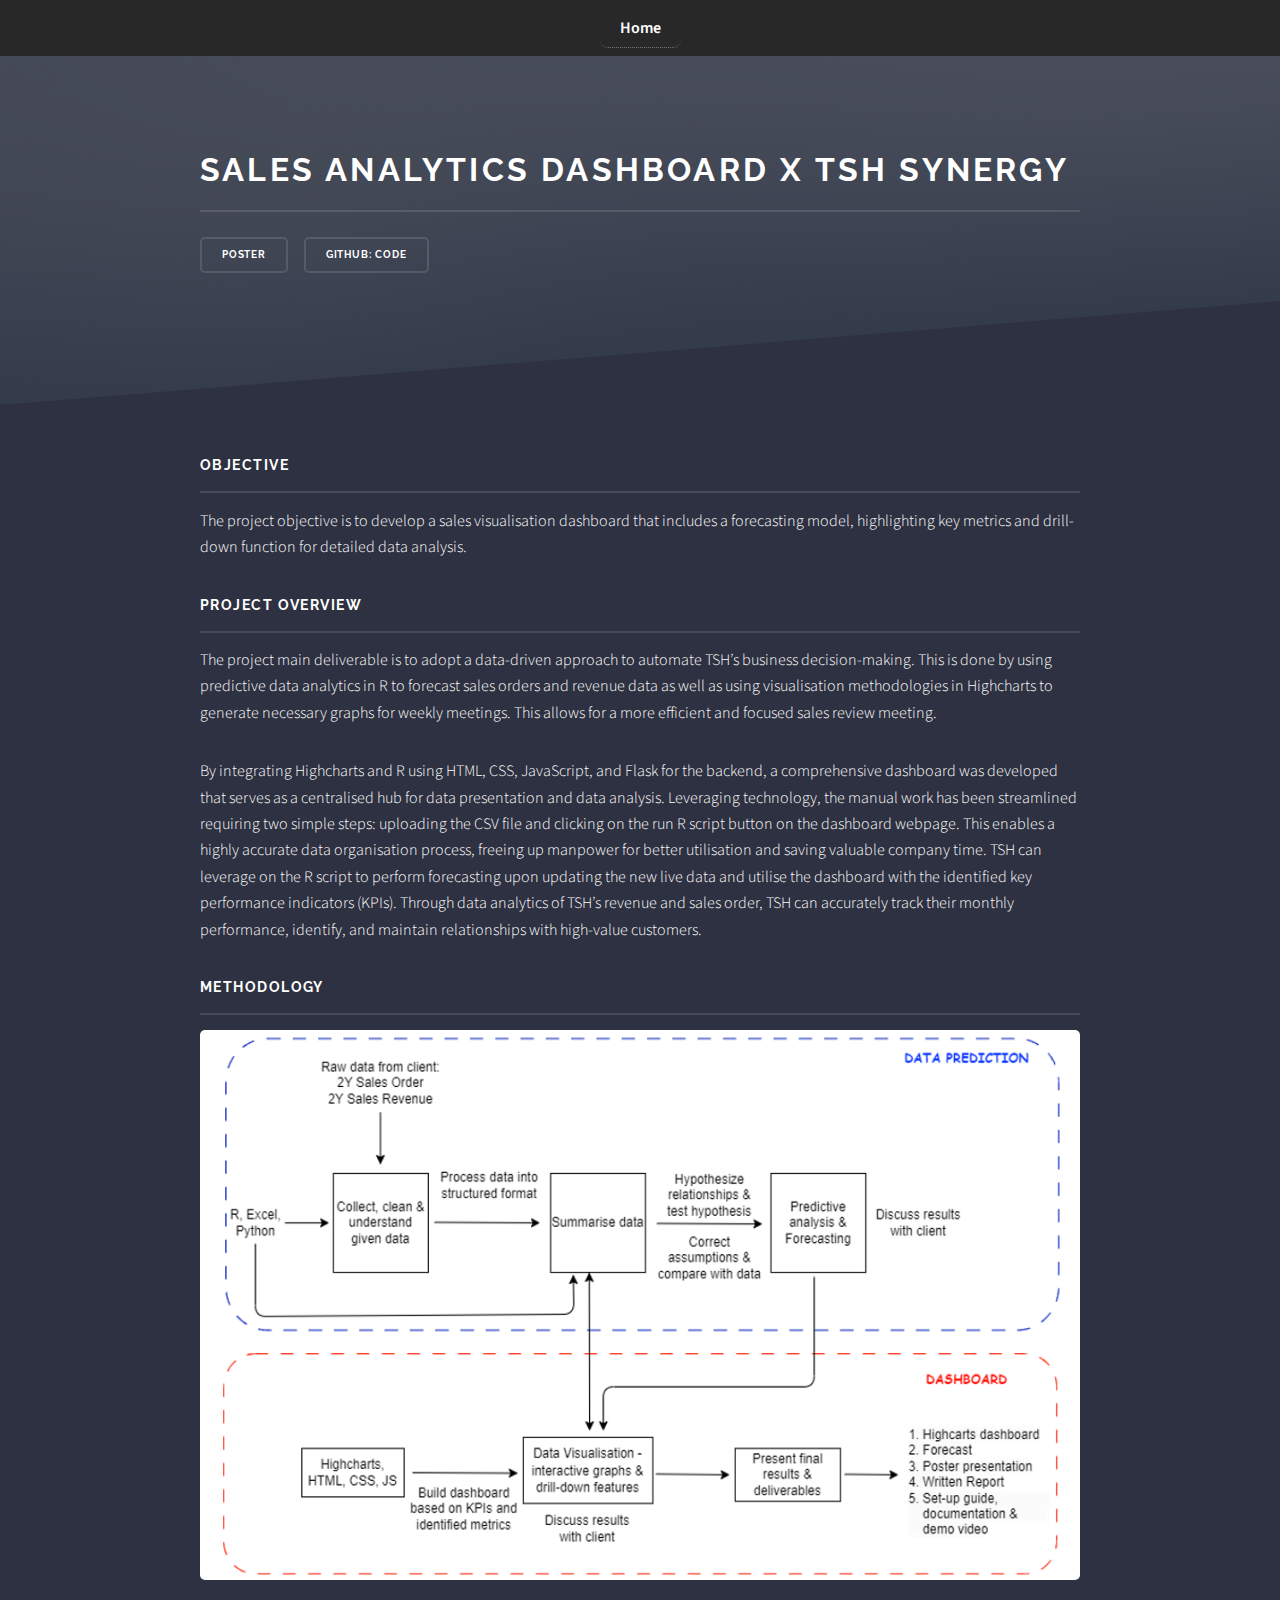
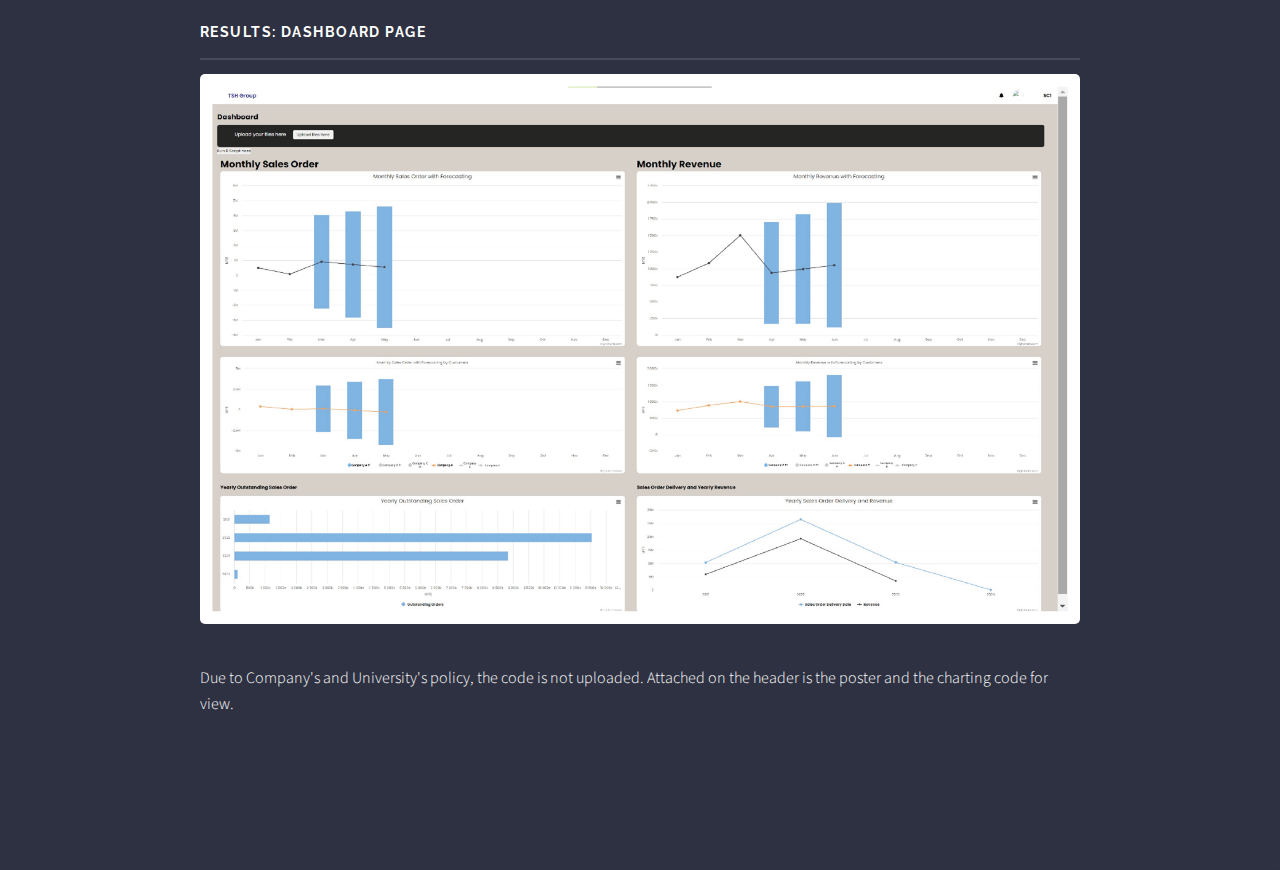
==== project(1).html @ 97805865 "commit" ====
<!DOCTYPE HTML>

<html>
	<head>
		<title>Projects - Fannisa Fahmi's Web-Portofolio</title>
		<meta charset="utf-8" />
		<meta name="viewport" content="width=device-width, initial-scale=1, user-scalable=no" />
		<link rel="stylesheet" href="assets/css/main.css" />
		<noscript><link rel="stylesheet" href="assets/css/noscript.css" /></noscript>
	</head>
	<body class="is-preload">

		<!-- Page Wrapper -->
			<div id="page-wrapper">

				<!-- Nav Home -->
						<nav id="nav">
							<ul class="container">
								<li><a href="index.html">Home</a></li>
							</ul>
						</nav>

				<!-- Wrapper -->
					<section id="wrapper">
						<header>
							<div class="inner">
								<h2>Sales Analytics Dashboard x TSH Synergy</h2>
								<ul class="actions">
									<!-- <li><a href="#" class="button small">Report</a></li> -->
									<li><a href="images/poster_01.pdf" class="button small">Poster</a></li>
									<li><a href="https://github.com/ffannisa/Sales-Dashboard-DBA-Project" class="button small">Github: Code</a></li>
								</ul>
							</div>
						</header>

						<!-- Content -->
							<div class="wrapper">
								<div class="inner">

									<section>
										<h3 class="major">Objective</h3>
										<p>The project objective is to develop a sales visualisation dashboard that includes a forecasting model, highlighting key metrics and drill-down function for detailed data analysis. </p>
										<p></p>
										<h3 class="major">Project Overview</h3>
										<p>The project main deliverable is to adopt a data-driven approach to automate TSH’s business decision-making. This is done by using predictive data analytics in R to forecast sales orders and revenue data as well as using visualisation methodologies in Highcharts to generate necessary graphs for weekly meetings. This allows for a more efficient and focused sales review meeting. 
											</p>
											<p>By integrating Highcharts and R using HTML, CSS, JavaScript, and Flask for the backend, a comprehensive dashboard was developed that serves as a centralised hub for data presentation and data analysis. Leveraging technology, the manual work has been streamlined requiring two simple steps: uploading the CSV file and clicking on the run R script button on the dashboard webpage. This enables a highly accurate data organisation process, freeing up manpower for better utilisation and saving valuable company time. TSH can leverage on the R script to perform forecasting upon updating the new live data and utilise the dashboard with the identified key performance indicators (KPIs). Through data analytics of TSH’s revenue and sales order, TSH can accurately track their monthly performance, identify, and maintain relationships with high-value customers.
											</p>
											<p></p>

										<h3 class="major">Methodology</h3>
										<a href="#" class="image"><img src="images/method_01.png" width="880" height="550" alt="" /></a>
										<p></p>
										<p></p>
										<h3 class="major">Results: Dashboard Page</h3>
										<a href="#" class="image"><img src="images/overview_01.png" width="880" height="550" alt="" /></a>
										<p></p>
										<p></p>
										<p>Due to Company's and University's policy, the code is not uploaded. Attached on the header is the poster and the charting code for view.</p>

									</section>
								</div>
							</div>
					</section>
			</div>

		<!-- Scripts -->
			<script src="assets/js/jquery.min.js"></script>
			<script src="assets/js/jquery.scrollex.min.js"></script>
			<script src="assets/js/browser.min.js"></script>
			<script src="assets/js/breakpoints.min.js"></script>
			<script src="assets/js/util.js"></script>
			<script src="assets/js/main.js"></script>

	</body>
</html>
---- assets/css/main.css ----
@import url(fontawesome-all.min.css);
@import url("https://fonts.googleapis.com/css?family=Raleway:200,700|Source+Sans+Pro:300,600,300italic,600italic");


html, body, div, span, applet, object,
iframe, h1, h2, h3, h4, h5, h6, p, blockquote,
pre, a, abbr, acronym, address, big, cite,
code, del, dfn, em, img, ins, kbd, q, s, samp,
small, strike, strong, sub, sup, tt, var, b,
u, i, center, dl, dt, dd, ol, ul, li, fieldset,
form, label, legend, table, caption, tbody,
tfoot, thead, tr, th, td, article, aside,
canvas, details, embed, figure, figcaption,
footer, header, hgroup, menu, nav, output, ruby,
section, summary, time, mark, audio, video {
	margin: 0;
	padding: 0;
	border: 0;
	font-size: 100%;
	font: inherit;
	vertical-align: baseline;}

article, aside, details, figcaption, figure,
footer, header, hgroup, menu, nav, section {
	display: block;}

body {
	line-height: 1;
}

ol, ul {
	list-style: none;
}

blockquote, q {
	quotes: none;
}

	blockquote:before, blockquote:after, q:before, q:after {
		content: '';
		content: none;
	}

table {
	border-collapse: collapse;
	border-spacing: 0;
}

body {
	-webkit-text-size-adjust: none;
}

mark {
	background-color: transparent;
	color: inherit;
}

input::-moz-focus-inner {
	border: 0;
	padding: 0;
}

input, select, textarea {
	-moz-appearance: none;
	-webkit-appearance: none;
	-ms-appearance: none;
	appearance: none;
}

/* Basic */

	@-ms-viewport {
		width: device-width;
	}

	body {
		-ms-overflow-style: scrollbar;
	}

	@media screen and (max-width: 480px) {

		html, body {
			min-width: 320px;
		}

	}

	html {
		box-sizing: border-box;
	}

	*, *:before, *:after {
		box-sizing: inherit;
	}

	body {
		background-color: #2e3141;
		background-image: linear-gradient(to top, rgba(46, 49, 65, 0.8), rgba(46, 49, 65, 0.8)), url("../../images/bg.jpg");
		background-size: auto,
 cover;
		background-attachment: fixed,
 fixed;
		background-position: center,
 center;
	}

		body.is-preload *, body.is-preload *:before, body.is-preload *:after {
			-moz-animation: none !important;
			-webkit-animation: none !important;
			-ms-animation: none !important;
			animation: none !important;
			-moz-transition: none !important;
			-webkit-transition: none !important;
			-ms-transition: none !important;
			transition: none !important;
		}

/* Type */

	body, input, select, textarea {
		color: #ffffff;
		font-family: "Source Sans Pro", Helvetica, sans-serif;
		font-size: 16.5pt;
		font-weight: 300;
		line-height: 1.65;
	}

		@media screen and (max-width: 1680px) {

			body, input, select, textarea {
				font-size: 13pt;
			}

		}

		@media screen and (max-width: 1280px) {

			body, input, select, textarea {
				font-size: 12pt;
			}

		}

		@media screen and (max-width: 980px) {

			body, input, select, textarea {
				font-size: 12pt;
			}

		}

		@media screen and (max-width: 736px) {

			body, input, select, textarea {
				font-size: 12pt;
			}

		}

		@media screen and (max-width: 480px) {

			body, input, select, textarea {
				font-size: 12pt;
			}

		}

	a {
		-moz-transition: color 0.2s ease-in-out, border-bottom-color 0.2s ease-in-out;
		-webkit-transition: color 0.2s ease-in-out, border-bottom-color 0.2s ease-in-out;
		-ms-transition: color 0.2s ease-in-out, border-bottom-color 0.2s ease-in-out;
		transition: color 0.2s ease-in-out, border-bottom-color 0.2s ease-in-out;
		border-bottom: dotted 1px rgba(255, 255, 255, 0.35);
		color: #ffffff;
		text-decoration: none;
	}

		a:hover {
			border-bottom-color: transparent;
			color: #ffffff !important;
		}

		a.special:not(.button) {
			text-decoration: none;
			border-bottom: 0;
			display: block;
			font-family: Raleway, Helvetica, sans-serif;
			font-size: 0.8em;
			font-weight: 700;
			letter-spacing: 0.1em;
			margin: 0 0 2em 0;
			text-transform: uppercase;
		}

			a.special:not(.button):before {
				-moz-osx-font-smoothing: grayscale;
				-webkit-font-smoothing: antialiased;
				display: inline-block;
				font-style: normal;
				font-variant: normal;
				text-rendering: auto;
				line-height: 1;
				text-transform: none !important;
				font-family: 'Font Awesome 5 Free';
				font-weight: 900;
			}

			a.special:not(.button):before {
				-moz-transition: background-color 0.2s ease-in-out;
				-webkit-transition: background-color 0.2s ease-in-out;
				-ms-transition: background-color 0.2s ease-in-out;
				transition: background-color 0.2s ease-in-out;
				border-radius: 100%;
				border: solid 2px rgba(255, 255, 255, 0.125);
				content: '\f105';
				display: inline-block;
				font-size: 1.25em;
				height: 2em;
				line-height: 1.75em;
				margin-right: 0.85em;
				text-align: center;
				text-indent: 0.15em;
				vertical-align: middle;
				width: 2em;
			}

			a.special:not(.button):hover:before {
				background-color: rgba(255, 255, 255, 0.025);
			}

			a.special:not(.button):active:before {
				background-color: rgba(255, 255, 255, 0.075);
			}

	strong, b {
		color: #ffffff;
		font-weight: 600;
	}

	em, i {
		font-style: italic;
	}

	p {
		margin: 0 0 2em 0;
	}

	h1, h2, h3, h4, h5, h6 {
		color: #ffffff;
		font-family: Raleway, Helvetica, sans-serif;
		font-weight: 700;
		letter-spacing: 0.1em;
		margin: 0 0 1em 0;
		text-transform: uppercase;
	}

		h1 a, h2 a, h3 a, h4 a, h5 a, h6 a {
			color: inherit;
			text-decoration: none;
			border-bottom: 0;
		}

		h1 span, h2 span, h3 span, h4 span, h5 span, h6 span {
			font-weight: 200;
		}

		h1.major, h2.major, h3.major, h4.major, h5.major, h6.major {
			padding-bottom: 1em;
			border-bottom: solid 2px rgba(255, 255, 255, 0.125);
		}

	h2 {
		font-size: 1.2em;
	}

	h3 {
		font-size: 0.9em;
	}

	h4 {
		font-size: 0.7em;
	}

	h5 {
		font-size: 0.7em;
	}

	h6 {
		font-size: 0.7em;
	}

	@media screen and (max-width: 736px) {

		h2 {
			font-size: 1em;
		}

		h3 {
			font-size: 0.8em;
		}

	}

	sub {
		font-size: 0.8em;
		position: relative;
		top: 0.5em;
	}

	sup {
		font-size: 0.8em;
		position: relative;
		top: -0.5em;
	}

	blockquote {
		border-left: solid 4px rgba(255, 255, 255, 0.125);
		font-style: italic;
		margin: 0 0 2em 0;
		padding: 0.5em 0 0.5em 2em;
	}

	code {
		background: rgba(255, 255, 255, 0.025);
		border-radius: 5px;
		border: solid 2px rgba(255, 255, 255, 0.125);
		font-family: "Courier New", monospace;
		font-size: 0.9em;
		margin: 0 0.25em;
		padding: 0.25em 0.65em;
	}

	pre {
		-webkit-overflow-scrolling: touch;
		font-family: "Courier New", monospace;
		font-size: 0.9em;
		margin: 0 0 2em 0;
	}

		pre code {
			display: block;
			line-height: 1.75em;
			padding: 1em 1.5em;
			overflow-x: auto;
		}

	hr {
		border: 0;
		border-bottom: solid 2px rgba(255, 255, 255, 0.125);
		margin: 2.5em 0;
	}

		hr.major {
			margin: 4em 0;
		}

	.align-left {
		text-align: left;
	}

	.align-center {
		text-align: center;
	}

	.align-right {
		text-align: right;
	}

/* Row */

	.row {
		display: flex;
		flex-wrap: wrap;
		box-sizing: border-box;
		align-items: stretch;
	}

		.row > * {
			box-sizing: border-box;
		}

		.row.gtr-uniform > * > :last-child {
			margin-bottom: 0;
		}

		.row.aln-left {
			justify-content: flex-start;
		}

		.row.aln-center {
			justify-content: center;
		}

		.row.aln-right {
			justify-content: flex-end;
		}

		.row.aln-top {
			align-items: flex-start;
		}

		.row.aln-middle {
			align-items: center;
		}

		.row.aln-bottom {
			align-items: flex-end;
		}

		.row > .imp {
			order: -1;
		}

		.row > .col-1 {
			width: 8.33333%;
		}

		.row > .off-1 {
			margin-left: 8.33333%;
		}

		.row > .col-2 {
			width: 16.66667%;
		}

		.row > .off-2 {
			margin-left: 16.66667%;
		}

		.row > .col-3 {
			width: 25%;
		}

		.row > .off-3 {
			margin-left: 25%;
		}

		.row > .col-4 {
			width: 33.33333%;
		}

		.row > .off-4 {
			margin-left: 33.33333%;
		}

		.row > .col-5 {
			width: 41.66667%;
		}

		.row > .off-5 {
			margin-left: 41.66667%;
		}

		.row > .col-6 {
			width: 50%;
		}

		.row > .off-6 {
			margin-left: 50%;
		}

		.row > .col-7 {
			width: 58.33333%;
		}

		.row > .off-7 {
			margin-left: 58.33333%;
		}

		.row > .col-8 {
			width: 66.66667%;
		}

		.row > .off-8 {
			margin-left: 66.66667%;
		}

		.row > .col-9 {
			width: 75%;
		}

		.row > .off-9 {
			margin-left: 75%;
		}

		.row > .col-10 {
			width: 83.33333%;
		}

		.row > .off-10 {
			margin-left: 83.33333%;
		}

		.row > .col-11 {
			width: 91.66667%;
		}

		.row > .off-11 {
			margin-left: 91.66667%;
		}

		.row > .col-12 {
			width: 100%;
		}

		.row > .off-12 {
			margin-left: 100%;
		}

		.row.gtr-0 {
			margin-top: 0;
			margin-left: 0em;
		}

			.row.gtr-0 > * {
				padding: 0 0 0 0em;
			}

			.row.gtr-0.gtr-uniform {
				margin-top: 0em;
			}

				.row.gtr-0.gtr-uniform > * {
					padding-top: 0em;
				}

		.row.gtr-25 {
			margin-top: 0;
			margin-left: -0.4375em;
		}

			.row.gtr-25 > * {
				padding: 0 0 0 0.4375em;
			}

			.row.gtr-25.gtr-uniform {
				margin-top: -0.4375em;
			}

				.row.gtr-25.gtr-uniform > * {
					padding-top: 0.4375em;
				}

		.row.gtr-50 {
			margin-top: 0;
			margin-left: -0.875em;
		}

			.row.gtr-50 > * {
				padding: 0 0 0 0.875em;
			}

			.row.gtr-50.gtr-uniform {
				margin-top: -0.875em;
			}

				.row.gtr-50.gtr-uniform > * {
					padding-top: 0.875em;
				}

		.row {
			margin-top: 0;
			margin-left: -1.75em;
		}

			.row > * {
				padding: 0 0 0 1.75em;
			}

			.row.gtr-uniform {
				margin-top: -1.75em;
			}

				.row.gtr-uniform > * {
					padding-top: 1.75em;
				}

		.row.gtr-150 {
			margin-top: 0;
			margin-left: -2.625em;
		}

			.row.gtr-150 > * {
				padding: 0 0 0 2.625em;
			}

			.row.gtr-150.gtr-uniform {
				margin-top: -2.625em;
			}

				.row.gtr-150.gtr-uniform > * {
					padding-top: 2.625em;
				}

		.row.gtr-200 {
			margin-top: 0;
			margin-left: -3.5em;
		}

			.row.gtr-200 > * {
				padding: 0 0 0 3.5em;
			}

			.row.gtr-200.gtr-uniform {
				margin-top: -3.5em;
			}

				.row.gtr-200.gtr-uniform > * {
					padding-top: 3.5em;
				}

		@media screen and (max-width: 1680px) {

			.row {
				display: flex;
				flex-wrap: wrap;
				box-sizing: border-box;
				align-items: stretch;
			}

				.row > * {
					box-sizing: border-box;
				}

				.row.gtr-uniform > * > :last-child {
					margin-bottom: 0;
				}

				.row.aln-left {
					justify-content: flex-start;
				}

				.row.aln-center {
					justify-content: center;
				}

				.row.aln-right {
					justify-content: flex-end;
				}

				.row.aln-top {
					align-items: flex-start;
				}

				.row.aln-middle {
					align-items: center;
				}

				.row.aln-bottom {
					align-items: flex-end;
				}

				.row > .imp-xlarge {
					order: -1;
				}

				.row > .col-1-xlarge {
					width: 8.33333%;
				}

				.row > .off-1-xlarge {
					margin-left: 8.33333%;
				}

				.row > .col-2-xlarge {
					width: 16.66667%;
				}

				.row > .off-2-xlarge {
					margin-left: 16.66667%;
				}

				.row > .col-3-xlarge {
					width: 25%;
				}

				.row > .off-3-xlarge {
					margin-left: 25%;
				}

				.row > .col-4-xlarge {
					width: 33.33333%;
				}

				.row > .off-4-xlarge {
					margin-left: 33.33333%;
				}

				.row > .col-5-xlarge {
					width: 41.66667%;
				}

				.row > .off-5-xlarge {
					margin-left: 41.66667%;
				}

				.row > .col-6-xlarge {
					width: 50%;
				}

				.row > .off-6-xlarge {
					margin-left: 50%;
				}

				.row > .col-7-xlarge {
					width: 58.33333%;
				}

				.row > .off-7-xlarge {
					margin-left: 58.33333%;
				}

				.row > .col-8-xlarge {
					width: 66.66667%;
				}

				.row > .off-8-xlarge {
					margin-left: 66.66667%;
				}

				.row > .col-9-xlarge {
					width: 75%;
				}

				.row > .off-9-xlarge {
					margin-left: 75%;
				}

				.row > .col-10-xlarge {
					width: 83.33333%;
				}

				.row > .off-10-xlarge {
					margin-left: 83.33333%;
				}

				.row > .col-11-xlarge {
					width: 91.66667%;
				}

				.row > .off-11-xlarge {
					margin-left: 91.66667%;
				}

				.row > .col-12-xlarge {
					width: 100%;
				}

				.row > .off-12-xlarge {
					margin-left: 100%;
				}

				.row.gtr-0 {
					margin-top: 0;
					margin-left: 0em;
				}

					.row.gtr-0 > * {
						padding: 0 0 0 0em;
					}

					.row.gtr-0.gtr-uniform {
						margin-top: 0em;
					}

						.row.gtr-0.gtr-uniform > * {
							padding-top: 0em;
						}

				.row.gtr-25 {
					margin-top: 0;
					margin-left: -0.4375em;
				}

					.row.gtr-25 > * {
						padding: 0 0 0 0.4375em;
					}

					.row.gtr-25.gtr-uniform {
						margin-top: -0.4375em;
					}

						.row.gtr-25.gtr-uniform > * {
							padding-top: 0.4375em;
						}

				.row.gtr-50 {
					margin-top: 0;
					margin-left: -0.875em;
				}

					.row.gtr-50 > * {
						padding: 0 0 0 0.875em;
					}

					.row.gtr-50.gtr-uniform {
						margin-top: -0.875em;
					}

						.row.gtr-50.gtr-uniform > * {
							padding-top: 0.875em;
						}

				.row {
					margin-top: 0;
					margin-left: -1.75em;
				}

					.row > * {
						padding: 0 0 0 1.75em;
					}

					.row.gtr-uniform {
						margin-top: -1.75em;
					}

						.row.gtr-uniform > * {
							padding-top: 1.75em;
						}

				.row.gtr-150 {
					margin-top: 0;
					margin-left: -2.625em;
				}

					.row.gtr-150 > * {
						padding: 0 0 0 2.625em;
					}

					.row.gtr-150.gtr-uniform {
						margin-top: -2.625em;
					}

						.row.gtr-150.gtr-uniform > * {
							padding-top: 2.625em;
						}

				.row.gtr-200 {
					margin-top: 0;
					margin-left: -3.5em;
				}

					.row.gtr-200 > * {
						padding: 0 0 0 3.5em;
					}

					.row.gtr-200.gtr-uniform {
						margin-top: -3.5em;
					}

						.row.gtr-200.gtr-uniform > * {
							padding-top: 3.5em;
						}

		}

		@media screen and (max-width: 1280px) {

			.row {
				display: flex;
				flex-wrap: wrap;
				box-sizing: border-box;
				align-items: stretch;
			}

				.row > * {
					box-sizing: border-box;
				}

				.row.gtr-uniform > * > :last-child {
					margin-bottom: 0;
				}

				.row.aln-left {
					justify-content: flex-start;
				}

				.row.aln-center {
					justify-content: center;
				}

				.row.aln-right {
					justify-content: flex-end;
				}

				.row.aln-top {
					align-items: flex-start;
				}

				.row.aln-middle {
					align-items: center;
				}

				.row.aln-bottom {
					align-items: flex-end;
				}

				.row > .imp-large {
					order: -1;
				}

				.row > .col-1-large {
					width: 8.33333%;
				}

				.row > .off-1-large {
					margin-left: 8.33333%;
				}

				.row > .col-2-large {
					width: 16.66667%;
				}

				.row > .off-2-large {
					margin-left: 16.66667%;
				}

				.row > .col-3-large {
					width: 25%;
				}

				.row > .off-3-large {
					margin-left: 25%;
				}

				.row > .col-4-large {
					width: 33.33333%;
				}

				.row > .off-4-large {
					margin-left: 33.33333%;
				}

				.row > .col-5-large {
					width: 41.66667%;
				}

				.row > .off-5-large {
					margin-left: 41.66667%;
				}

				.row > .col-6-large {
					width: 50%;
				}

				.row > .off-6-large {
					margin-left: 50%;
				}

				.row > .col-7-large {
					width: 58.33333%;
				}

				.row > .off-7-large {
					margin-left: 58.33333%;
				}

				.row > .col-8-large {
					width: 66.66667%;
				}

				.row > .off-8-large {
					margin-left: 66.66667%;
				}

				.row > .col-9-large {
					width: 75%;
				}

				.row > .off-9-large {
					margin-left: 75%;
				}

				.row > .col-10-large {
					width: 83.33333%;
				}

				.row > .off-10-large {
					margin-left: 83.33333%;
				}

				.row > .col-11-large {
					width: 91.66667%;
				}

				.row > .off-11-large {
					margin-left: 91.66667%;
				}

				.row > .col-12-large {
					width: 100%;
				}

				.row > .off-12-large {
					margin-left: 100%;
				}

				.row.gtr-0 {
					margin-top: 0;
					margin-left: 0em;
				}

					.row.gtr-0 > * {
						padding: 0 0 0 0em;
					}

					.row.gtr-0.gtr-uniform {
						margin-top: 0em;
					}

						.row.gtr-0.gtr-uniform > * {
							padding-top: 0em;
						}

				.row.gtr-25 {
					margin-top: 0;
					margin-left: -0.4375em;
				}

					.row.gtr-25 > * {
						padding: 0 0 0 0.4375em;
					}

					.row.gtr-25.gtr-uniform {
						margin-top: -0.4375em;
					}

						.row.gtr-25.gtr-uniform > * {
							padding-top: 0.4375em;
						}

				.row.gtr-50 {
					margin-top: 0;
					margin-left: -0.875em;
				}

					.row.gtr-50 > * {
						padding: 0 0 0 0.875em;
					}

					.row.gtr-50.gtr-uniform {
						margin-top: -0.875em;
					}

						.row.gtr-50.gtr-uniform > * {
							padding-top: 0.875em;
						}

				.row {
					margin-top: 0;
					margin-left: -1.75em;
				}

					.row > * {
						padding: 0 0 0 1.75em;
					}

					.row.gtr-uniform {
						margin-top: -1.75em;
					}

						.row.gtr-uniform > * {
							padding-top: 1.75em;
						}

				.row.gtr-150 {
					margin-top: 0;
					margin-left: -2.625em;
				}

					.row.gtr-150 > * {
						padding: 0 0 0 2.625em;
					}

					.row.gtr-150.gtr-uniform {
						margin-top: -2.625em;
					}

						.row.gtr-150.gtr-uniform > * {
							padding-top: 2.625em;
						}

				.row.gtr-200 {
					margin-top: 0;
					margin-left: -3.5em;
				}

					.row.gtr-200 > * {
						padding: 0 0 0 3.5em;
					}

					.row.gtr-200.gtr-uniform {
						margin-top: -3.5em;
					}

						.row.gtr-200.gtr-uniform > * {
							padding-top: 3.5em;
						}

		}

		@media screen and (max-width: 980px) {

			.row {
				display: flex;
				flex-wrap: wrap;
				box-sizing: border-box;
				align-items: stretch;
			}

				.row > * {
					box-sizing: border-box;
				}

				.row.gtr-uniform > * > :last-child {
					margin-bottom: 0;
				}

				.row.aln-left {
					justify-content: flex-start;
				}

				.row.aln-center {
					justify-content: center;
				}

				.row.aln-right {
					justify-content: flex-end;
				}

				.row.aln-top {
					align-items: flex-start;
				}

				.row.aln-middle {
					align-items: center;
				}

				.row.aln-bottom {
					align-items: flex-end;
				}

				.row > .imp-medium {
					order: -1;
				}

				.row > .col-1-medium {
					width: 8.33333%;
				}

				.row > .off-1-medium {
					margin-left: 8.33333%;
				}

				.row > .col-2-medium {
					width: 16.66667%;
				}

				.row > .off-2-medium {
					margin-left: 16.66667%;
				}

				.row > .col-3-medium {
					width: 25%;
				}

				.row > .off-3-medium {
					margin-left: 25%;
				}

				.row > .col-4-medium {
					width: 33.33333%;
				}

				.row > .off-4-medium {
					margin-left: 33.33333%;
				}

				.row > .col-5-medium {
					width: 41.66667%;
				}

				.row > .off-5-medium {
					margin-left: 41.66667%;
				}

				.row > .col-6-medium {
					width: 50%;
				}

				.row > .off-6-medium {
					margin-left: 50%;
				}

				.row > .col-7-medium {
					width: 58.33333%;
				}

				.row > .off-7-medium {
					margin-left: 58.33333%;
				}

				.row > .col-8-medium {
					width: 66.66667%;
				}

				.row > .off-8-medium {
					margin-left: 66.66667%;
				}

				.row > .col-9-medium {
					width: 75%;
				}

				.row > .off-9-medium {
					margin-left: 75%;
				}

				.row > .col-10-medium {
					width: 83.33333%;
				}

				.row > .off-10-medium {
					margin-left: 83.33333%;
				}

				.row > .col-11-medium {
					width: 91.66667%;
				}

				.row > .off-11-medium {
					margin-left: 91.66667%;
				}

				.row > .col-12-medium {
					width: 100%;
				}

				.row > .off-12-medium {
					margin-left: 100%;
				}

				.row.gtr-0 {
					margin-top: 0;
					margin-left: 0em;
				}

					.row.gtr-0 > * {
						padding: 0 0 0 0em;
					}

					.row.gtr-0.gtr-uniform {
						margin-top: 0em;
					}

						.row.gtr-0.gtr-uniform > * {
							padding-top: 0em;
						}

				.row.gtr-25 {
					margin-top: 0;
					margin-left: -0.4375em;
				}

					.row.gtr-25 > * {
						padding: 0 0 0 0.4375em;
					}

					.row.gtr-25.gtr-uniform {
						margin-top: -0.4375em;
					}

						.row.gtr-25.gtr-uniform > * {
							padding-top: 0.4375em;
						}

				.row.gtr-50 {
					margin-top: 0;
					margin-left: -0.875em;
				}

					.row.gtr-50 > * {
						padding: 0 0 0 0.875em;
					}

					.row.gtr-50.gtr-uniform {
						margin-top: -0.875em;
					}

						.row.gtr-50.gtr-uniform > * {
							padding-top: 0.875em;
						}

				.row {
					margin-top: 0;
					margin-left: -1.75em;
				}

					.row > * {
						padding: 0 0 0 1.75em;
					}

					.row.gtr-uniform {
						margin-top: -1.75em;
					}

						.row.gtr-uniform > * {
							padding-top: 1.75em;
						}

				.row.gtr-150 {
					margin-top: 0;
					margin-left: -2.625em;
				}

					.row.gtr-150 > * {
						padding: 0 0 0 2.625em;
					}

					.row.gtr-150.gtr-uniform {
						margin-top: -2.625em;
					}

						.row.gtr-150.gtr-uniform > * {
							padding-top: 2.625em;
						}

				.row.gtr-200 {
					margin-top: 0;
					margin-left: -3.5em;
				}

					.row.gtr-200 > * {
						padding: 0 0 0 3.5em;
					}

					.row.gtr-200.gtr-uniform {
						margin-top: -3.5em;
					}

						.row.gtr-200.gtr-uniform > * {
							padding-top: 3.5em;
						}

		}

		@media screen and (max-width: 736px) {

			.row {
				display: flex;
				flex-wrap: wrap;
				box-sizing: border-box;
				align-items: stretch;
			}

				.row > * {
					box-sizing: border-box;
				}

				.row.gtr-uniform > * > :last-child {
					margin-bottom: 0;
				}

				.row.aln-left {
					justify-content: flex-start;
				}

				.row.aln-center {
					justify-content: center;
				}

				.row.aln-right {
					justify-content: flex-end;
				}

				.row.aln-top {
					align-items: flex-start;
				}

				.row.aln-middle {
					align-items: center;
				}

				.row.aln-bottom {
					align-items: flex-end;
				}

				.row > .imp-small {
					order: -1;
				}

				.row > .col-1-small {
					width: 8.33333%;
				}

				.row > .off-1-small {
					margin-left: 8.33333%;
				}

				.row > .col-2-small {
					width: 16.66667%;
				}

				.row > .off-2-small {
					margin-left: 16.66667%;
				}

				.row > .col-3-small {
					width: 25%;
				}

				.row > .off-3-small {
					margin-left: 25%;
				}

				.row > .col-4-small {
					width: 33.33333%;
				}

				.row > .off-4-small {
					margin-left: 33.33333%;
				}

				.row > .col-5-small {
					width: 41.66667%;
				}

				.row > .off-5-small {
					margin-left: 41.66667%;
				}

				.row > .col-6-small {
					width: 50%;
				}

				.row > .off-6-small {
					margin-left: 50%;
				}

				.row > .col-7-small {
					width: 58.33333%;
				}

				.row > .off-7-small {
					margin-left: 58.33333%;
				}

				.row > .col-8-small {
					width: 66.66667%;
				}

				.row > .off-8-small {
					margin-left: 66.66667%;
				}

				.row > .col-9-small {
					width: 75%;
				}

				.row > .off-9-small {
					margin-left: 75%;
				}

				.row > .col-10-small {
					width: 83.33333%;
				}

				.row > .off-10-small {
					margin-left: 83.33333%;
				}

				.row > .col-11-small {
					width: 91.66667%;
				}

				.row > .off-11-small {
					margin-left: 91.66667%;
				}

				.row > .col-12-small {
					width: 100%;
				}

				.row > .off-12-small {
					margin-left: 100%;
				}

				.row.gtr-0 {
					margin-top: 0;
					margin-left: 0em;
				}

					.row.gtr-0 > * {
						padding: 0 0 0 0em;
					}

					.row.gtr-0.gtr-uniform {
						margin-top: 0em;
					}

						.row.gtr-0.gtr-uniform > * {
							padding-top: 0em;
						}

				.row.gtr-25 {
					margin-top: 0;
					margin-left: -0.3125em;
				}

					.row.gtr-25 > * {
						padding: 0 0 0 0.3125em;
					}

					.row.gtr-25.gtr-uniform {
						margin-top: -0.3125em;
					}

						.row.gtr-25.gtr-uniform > * {
							padding-top: 0.3125em;
						}

				.row.gtr-50 {
					margin-top: 0;
					margin-left: -0.625em;
				}

					.row.gtr-50 > * {
						padding: 0 0 0 0.625em;
					}

					.row.gtr-50.gtr-uniform {
						margin-top: -0.625em;
					}

						.row.gtr-50.gtr-uniform > * {
							padding-top: 0.625em;
						}

				.row {
					margin-top: 0;
					margin-left: -1.25em;
				}

					.row > * {
						padding: 0 0 0 1.25em;
					}

					.row.gtr-uniform {
						margin-top: -1.25em;
					}

						.row.gtr-uniform > * {
							padding-top: 1.25em;
						}

				.row.gtr-150 {
					margin-top: 0;
					margin-left: -1.875em;
				}

					.row.gtr-150 > * {
						padding: 0 0 0 1.875em;
					}

					.row.gtr-150.gtr-uniform {
						margin-top: -1.875em;
					}

						.row.gtr-150.gtr-uniform > * {
							padding-top: 1.875em;
						}

				.row.gtr-200 {
					margin-top: 0;
					margin-left: -2.5em;
				}

					.row.gtr-200 > * {
						padding: 0 0 0 2.5em;
					}

					.row.gtr-200.gtr-uniform {
						margin-top: -2.5em;
					}

						.row.gtr-200.gtr-uniform > * {
							padding-top: 2.5em;
						}

		}

		@media screen and (max-width: 480px) {

			.row {
				display: flex;
				flex-wrap: wrap;
				box-sizing: border-box;
				align-items: stretch;
			}

				.row > * {
					box-sizing: border-box;
				}

				.row.gtr-uniform > * > :last-child {
					margin-bottom: 0;
				}

				.row.aln-left {
					justify-content: flex-start;
				}

				.row.aln-center {
					justify-content: center;
				}

				.row.aln-right {
					justify-content: flex-end;
				}

				.row.aln-top {
					align-items: flex-start;
				}

				.row.aln-middle {
					align-items: center;
				}

				.row.aln-bottom {
					align-items: flex-end;
				}

				.row > .imp-xsmall {
					order: -1;
				}

				.row > .col-1-xsmall {
					width: 8.33333%;
				}

				.row > .off-1-xsmall {
					margin-left: 8.33333%;
				}

				.row > .col-2-xsmall {
					width: 16.66667%;
				}

				.row > .off-2-xsmall {
					margin-left: 16.66667%;
				}

				.row > .col-3-xsmall {
					width: 25%;
				}

				.row > .off-3-xsmall {
					margin-left: 25%;
				}

				.row > .col-4-xsmall {
					width: 33.33333%;
				}

				.row > .off-4-xsmall {
					margin-left: 33.33333%;
				}

				.row > .col-5-xsmall {
					width: 41.66667%;
				}

				.row > .off-5-xsmall {
					margin-left: 41.66667%;
				}

				.row > .col-6-xsmall {
					width: 50%;
				}

				.row > .off-6-xsmall {
					margin-left: 50%;
				}

				.row > .col-7-xsmall {
					width: 58.33333%;
				}

				.row > .off-7-xsmall {
					margin-left: 58.33333%;
				}

				.row > .col-8-xsmall {
					width: 66.66667%;
				}

				.row > .off-8-xsmall {
					margin-left: 66.66667%;
				}

				.row > .col-9-xsmall {
					width: 75%;
				}

				.row > .off-9-xsmall {
					margin-left: 75%;
				}

				.row > .col-10-xsmall {
					width: 83.33333%;
				}

				.row > .off-10-xsmall {
					margin-left: 83.33333%;
				}

				.row > .col-11-xsmall {
					width: 91.66667%;
				}

				.row > .off-11-xsmall {
					margin-left: 91.66667%;
				}

				.row > .col-12-xsmall {
					width: 100%;
				}

				.row > .off-12-xsmall {
					margin-left: 100%;
				}

				.row.gtr-0 {
					margin-top: 0;
					margin-left: 0em;
				}

					.row.gtr-0 > * {
						padding: 0 0 0 0em;
					}

					.row.gtr-0.gtr-uniform {
						margin-top: 0em;
					}

						.row.gtr-0.gtr-uniform > * {
							padding-top: 0em;
						}

				.row.gtr-25 {
					margin-top: 0;
					margin-left: -0.3125em;
				}

					.row.gtr-25 > * {
						padding: 0 0 0 0.3125em;
					}

					.row.gtr-25.gtr-uniform {
						margin-top: -0.3125em;
					}

						.row.gtr-25.gtr-uniform > * {
							padding-top: 0.3125em;
						}

				.row.gtr-50 {
					margin-top: 0;
					margin-left: -0.625em;
				}

					.row.gtr-50 > * {
						padding: 0 0 0 0.625em;
					}

					.row.gtr-50.gtr-uniform {
						margin-top: -0.625em;
					}

						.row.gtr-50.gtr-uniform > * {
							padding-top: 0.625em;
						}

				.row {
					margin-top: 0;
					margin-left: -1.25em;
				}

					.row > * {
						padding: 0 0 0 1.25em;
					}

					.row.gtr-uniform {
						margin-top: -1.25em;
					}

						.row.gtr-uniform > * {
							padding-top: 1.25em;
						}

				.row.gtr-150 {
					margin-top: 0;
					margin-left: -1.875em;
				}

					.row.gtr-150 > * {
						padding: 0 0 0 1.875em;
					}

					.row.gtr-150.gtr-uniform {
						margin-top: -1.875em;
					}

						.row.gtr-150.gtr-uniform > * {
							padding-top: 1.875em;
						}

				.row.gtr-200 {
					margin-top: 0;
					margin-left: -2.5em;
				}

					.row.gtr-200 > * {
						padding: 0 0 0 2.5em;
					}

					.row.gtr-200.gtr-uniform {
						margin-top: -2.5em;
					}

						.row.gtr-200.gtr-uniform > * {
							padding-top: 2.5em;
						}

		}

		@media screen and (max-width: 360px) {

			.row {
				display: flex;
				flex-wrap: wrap;
				box-sizing: border-box;
				align-items: stretch;
			}

				.row > * {
					box-sizing: border-box;
				}

				.row.gtr-uniform > * > :last-child {
					margin-bottom: 0;
				}

				.row.aln-left {
					justify-content: flex-start;
				}

				.row.aln-center {
					justify-content: center;
				}

				.row.aln-right {
					justify-content: flex-end;
				}

				.row.aln-top {
					align-items: flex-start;
				}

				.row.aln-middle {
					align-items: center;
				}

				.row.aln-bottom {
					align-items: flex-end;
				}

				.row > .imp-xxsmall {
					order: -1;
				}

				.row > .col-1-xxsmall {
					width: 8.33333%;
				}

				.row > .off-1-xxsmall {
					margin-left: 8.33333%;
				}

				.row > .col-2-xxsmall {
					width: 16.66667%;
				}

				.row > .off-2-xxsmall {
					margin-left: 16.66667%;
				}

				.row > .col-3-xxsmall {
					width: 25%;
				}

				.row > .off-3-xxsmall {
					margin-left: 25%;
				}

				.row > .col-4-xxsmall {
					width: 33.33333%;
				}

				.row > .off-4-xxsmall {
					margin-left: 33.33333%;
				}

				.row > .col-5-xxsmall {
					width: 41.66667%;
				}

				.row > .off-5-xxsmall {
					margin-left: 41.66667%;
				}

				.row > .col-6-xxsmall {
					width: 50%;
				}

				.row > .off-6-xxsmall {
					margin-left: 50%;
				}

				.row > .col-7-xxsmall {
					width: 58.33333%;
				}

				.row > .off-7-xxsmall {
					margin-left: 58.33333%;
				}

				.row > .col-8-xxsmall {
					width: 66.66667%;
				}

				.row > .off-8-xxsmall {
					margin-left: 66.66667%;
				}

				.row > .col-9-xxsmall {
					width: 75%;
				}

				.row > .off-9-xxsmall {
					margin-left: 75%;
				}

				.row > .col-10-xxsmall {
					width: 83.33333%;
				}

				.row > .off-10-xxsmall {
					margin-left: 83.33333%;
				}

				.row > .col-11-xxsmall {
					width: 91.66667%;
				}

				.row > .off-11-xxsmall {
					margin-left: 91.66667%;
				}

				.row > .col-12-xxsmall {
					width: 100%;
				}

				.row > .off-12-xxsmall {
					margin-left: 100%;
				}

				.row.gtr-0 {
					margin-top: 0;
					margin-left: 0em;
				}

					.row.gtr-0 > * {
						padding: 0 0 0 0em;
					}

					.row.gtr-0.gtr-uniform {
						margin-top: 0em;
					}

						.row.gtr-0.gtr-uniform > * {
							padding-top: 0em;
						}

				.row.gtr-25 {
					margin-top: 0;
					margin-left: -0.3125em;
				}

					.row.gtr-25 > * {
						padding: 0 0 0 0.3125em;
					}

					.row.gtr-25.gtr-uniform {
						margin-top: -0.3125em;
					}

						.row.gtr-25.gtr-uniform > * {
							padding-top: 0.3125em;
						}

				.row.gtr-50 {
					margin-top: 0;
					margin-left: -0.625em;
				}

					.row.gtr-50 > * {
						padding: 0 0 0 0.625em;
					}

					.row.gtr-50.gtr-uniform {
						margin-top: -0.625em;
					}

						.row.gtr-50.gtr-uniform > * {
							padding-top: 0.625em;
						}

				.row {
					margin-top: 0;
					margin-left: -1.25em;
				}

					.row > * {
						padding: 0 0 0 1.25em;
					}

					.row.gtr-uniform {
						margin-top: -1.25em;
					}

						.row.gtr-uniform > * {
							padding-top: 1.25em;
						}

				.row.gtr-150 {
					margin-top: 0;
					margin-left: -1.875em;
				}

					.row.gtr-150 > * {
						padding: 0 0 0 1.875em;
					}

					.row.gtr-150.gtr-uniform {
						margin-top: -1.875em;
					}

						.row.gtr-150.gtr-uniform > * {
							padding-top: 1.875em;
						}

				.row.gtr-200 {
					margin-top: 0;
					margin-left: -2.5em;
				}

					.row.gtr-200 > * {
						padding: 0 0 0 2.5em;
					}

					.row.gtr-200.gtr-uniform {
						margin-top: -2.5em;
					}

						.row.gtr-200.gtr-uniform > * {
							padding-top: 2.5em;
						}

		}

/* Section/Article */

	section.special, article.special {
		text-align: center;
	}

/* Form */

	form {
		margin: 0 0 2em 0;
	}

		form > :last-child {
			margin-bottom: 0;
		}

		form > .fields {
			display: -moz-flex;
			display: -webkit-flex;
			display: -ms-flex;
			display: flex;
			-moz-flex-wrap: wrap;
			-webkit-flex-wrap: wrap;
			-ms-flex-wrap: wrap;
			flex-wrap: wrap;
			width: calc(100% + 3em);
			margin: -1.5em 0 2em -1.5em;
		}

			form > .fields > .field {
				-moz-flex-grow: 0;
				-webkit-flex-grow: 0;
				-ms-flex-grow: 0;
				flex-grow: 0;
				-moz-flex-shrink: 0;
				-webkit-flex-shrink: 0;
				-ms-flex-shrink: 0;
				flex-shrink: 0;
				padding: 1.5em 0 0 1.5em;
				width: calc(100% - 1.5em);
			}

				form > .fields > .field.half {
					width: calc(50% - 0.75em);
				}

				form > .fields > .field.third {
					width: calc(100%/3 - 0.5em);
				}

				form > .fields > .field.quarter {
					width: calc(25% - 0.375em);
				}

		@media screen and (max-width: 480px) {

			form > .fields {
				width: calc(100% + 3em);
				margin: -1.5em 0 2em -1.5em;
			}

				form > .fields > .field {
					padding: 1.5em 0 0 1.5em;
					width: calc(100% - 1.5em);
				}

					form > .fields > .field.half {
						width: calc(100% - 1.5em);
					}

					form > .fields > .field.third {
						width: calc(100% - 1.5em);
					}

					form > .fields > .field.quarter {
						width: calc(100% - 1.5em);
					}

		}

	label {
		color: #ffffff;
		display: block;
		font-family: Raleway, Helvetica, sans-serif;
		font-size: 0.8em;
		font-weight: 700;
		letter-spacing: 0.1em;
		margin: 0 0 0.7em 0;
		text-transform: uppercase;
	}

	input[type="text"],
	input[type="password"],
	input[type="email"],
	input[type="tel"],
	select,
	textarea {
		-moz-appearance: none;
		-webkit-appearance: none;
		-ms-appearance: none;
		appearance: none;
		background: rgba(255, 255, 255, 0.025);
		border-radius: 5px;
		border: none;
		border: solid 2px rgba(255, 255, 255, 0.125);
		color: inherit;
		display: block;
		outline: 0;
		padding: 0 1em;
		text-decoration: none;
		width: 100%;
	}

		input[type="text"]:invalid,
		input[type="password"]:invalid,
		input[type="email"]:invalid,
		input[type="tel"]:invalid,
		select:invalid,
		textarea:invalid {
			box-shadow: none;
		}

		input[type="text"]:focus,
		input[type="password"]:focus,
		input[type="email"]:focus,
		input[type="tel"]:focus,
		select:focus,
		textarea:focus {
			border-color: #5b6ba6;
		}

	select {
		background-image: url("data:image/svg+xml;charset=utf8,%3Csvg xmlns='http://www.w3.org/2000/svg' width='40' height='40' preserveAspectRatio='none' viewBox='0 0 40 40'%3E%3Cpath d='M9.4,12.3l10.4,10.4l10.4-10.4c0.2-0.2,0.5-0.4,0.9-0.4c0.3,0,0.6,0.1,0.9,0.4l3.3,3.3c0.2,0.2,0.4,0.5,0.4,0.9 c0,0.4-0.1,0.6-0.4,0.9L20.7,31.9c-0.2,0.2-0.5,0.4-0.9,0.4c-0.3,0-0.6-0.1-0.9-0.4L4.3,17.3c-0.2-0.2-0.4-0.5-0.4-0.9 c0-0.4,0.1-0.6,0.4-0.9l3.3-3.3c0.2-0.2,0.5-0.4,0.9-0.4S9.1,12.1,9.4,12.3z' fill='rgba(255, 255, 255, 0.125)' /%3E%3C/svg%3E");
		background-size: 1.25rem;
		background-repeat: no-repeat;
		background-position: calc(100% - 1rem) center;
		height: 2.75em;
		padding-right: 2.75em;
		text-overflow: ellipsis;
	}

		select option {
			color: #ffffff;
			background: #2e3141;
		}

		select:focus::-ms-value {
			background-color: transparent;
		}

		select::-ms-expand {
			display: none;
		}

	input[type="text"],
	input[type="password"],
	input[type="email"],
	select {
		height: 2.75em;
	}

	textarea {
		padding: 0.75em 1em;
	}

	input[type="checkbox"],
	input[type="radio"] {
		-moz-appearance: none;
		-webkit-appearance: none;
		-ms-appearance: none;
		appearance: none;
		display: block;
		float: left;
		margin-right: -2em;
		opacity: 0;
		width: 1em;
		z-index: -1;
	}

		input[type="checkbox"] + label,
		input[type="radio"] + label {
			text-decoration: none;
			color: #ffffff;
			cursor: pointer;
			display: inline-block;
			font-size: 1em;
			font-family: "Source Sans Pro", Helvetica, sans-serif;
			text-transform: none;
			letter-spacing: 0;
			font-weight: 300;
			padding-left: 2.4em;
			padding-right: 0.75em;
			position: relative;
		}

			input[type="checkbox"] + label:before,
			input[type="radio"] + label:before {
				-moz-osx-font-smoothing: grayscale;
				-webkit-font-smoothing: antialiased;
				display: inline-block;
				font-style: normal;
				font-variant: normal;
				text-rendering: auto;
				line-height: 1;
				text-transform: none !important;
				font-family: 'Font Awesome 5 Free';
				font-weight: 900;
			}

			input[type="checkbox"] + label:before,
			input[type="radio"] + label:before {
				background: rgba(255, 255, 255, 0.025);
				border-radius: 5px;
				border: solid 2px rgba(255, 255, 255, 0.125);
				content: '';
				display: inline-block;
				font-size: 0.8em;
				height: 2.0625em;
				left: 0;
				line-height: 2.0625em;
				position: absolute;
				text-align: center;
				top: 0;
				width: 2.0625em;
			}

		input[type="checkbox"]:checked + label:before,
		input[type="radio"]:checked + label:before {
			background: #ffffff;
			border-color: #ffffff;
			content: '\f00c';
			color: #2e3141;
		}

		input[type="checkbox"]:focus + label:before,
		input[type="radio"]:focus + label:before {
			border-color: #4c5c96;
		}

	input[type="checkbox"] + label:before {
		border-radius: 5px;
	}

	input[type="radio"] + label:before {
		border-radius: 100%;
	}

	::-webkit-input-placeholder {
		color: rgba(255, 255, 255, 0.35) !important;
		opacity: 1.0;
	}

	:-moz-placeholder {
		color: rgba(255, 255, 255, 0.35) !important;
		opacity: 1.0;
	}

	::-moz-placeholder {
		color: rgba(255, 255, 255, 0.35) !important;
		opacity: 1.0;
	}

	:-ms-input-placeholder {
		color: rgba(255, 255, 255, 0.35) !important;
		opacity: 1.0;
	}

/* Box */

	.box {
		border-radius: 5px;
		border: solid 2px rgba(255, 255, 255, 0.125);
		margin-bottom: 2em;
		padding: 1.5em;
	}

		.box > :last-child,
		.box > :last-child > :last-child,
		.box > :last-child > :last-child > :last-child {
			margin-bottom: 0;
		}

		.box.alt {
			border: 0;
			border-radius: 0;
			padding: 0;
		}

/* Icon */

	.icon {
		text-decoration: none;
		border-bottom: none;
		position: relative;
	}

		.icon:before {
			-moz-osx-font-smoothing: grayscale;
			-webkit-font-smoothing: antialiased;
			display: inline-block;
			font-style: normal;
			font-variant: normal;
			text-rendering: auto;
			line-height: 1;
			text-transform: none !important;
			font-family: 'Font Awesome 5 Free';
			font-weight: 400;
		}

		.icon > .label {
			display: none;
		}

		.icon:before {
			line-height: inherit;
		}

		.icon.solid:before {
			font-weight: 900;
		}

		.icon.brands:before {
			font-family: 'Font Awesome 5 Brands';
		}

/* Image */

	.image {
		border-radius: 5px;
		border: 0;
		display: inline-block;
		position: relative;
	}

		.image img {
			border-radius: 5px;
			display: block;
		}

		.image.left, .image.right {
			max-width: 40%;
		}

			.image.left img, .image.right img {
				width: 100%;
			}

		.image.left {
			float: left;
			padding: 0 1.5em 1em 0;
			top: 0.25em;
		}

		.image.right {
			float: right;
			padding: 0 0 1em 1.5em;
			top: 0.25em;
		}

		.image.fit {
			display: block;
			margin: 0 0 2em 0;
			width: 100%;
		}

			.image.fit img {
				width: 100%;
			}

		.image.main {
			display: block;
			margin: 0 0 3em 0;
			width: 100%;
		}

			.image.main img {
				width: 100%;
			}

/* List */

	ol {
		list-style: decimal;
		margin: 0 0 2em 0;
		padding-left: 1.25em;
	}

		ol li {
			padding-left: 0.25em;
		}

	ul {
		list-style: disc;
		margin: 0 0 2em 0;
		padding-left: 1em;
	}

		ul li {
			padding-left: 0.5em;
		}

		ul.alt {
			list-style: none;
			padding-left: 0;
		}

			ul.alt li {
				border-top: solid 1px rgba(255, 255, 255, 0.125);
				padding: 0.5em 0;
			}

				ul.alt li:first-child {
					border-top: 0;
					padding-top: 0;
				}

	dl {
		margin: 0 0 2em 0;
	}

		dl dt {
			display: block;
			font-weight: 600;
			margin: 0 0 1em 0;
		}

		dl dd {
			margin-left: 2em;
		}

/* Actions */

	ul.actions {
		display: -moz-flex;
		display: -webkit-flex;
		display: -ms-flex;
		display: flex;
		cursor: default;
		list-style: none;
		margin-left: -1em;
		padding-left: 0;
	}

		ul.actions li {
			padding: 0 0 0 1em;
			vertical-align: middle;
		}

		ul.actions.special {
			-moz-justify-content: center;
			-webkit-justify-content: center;
			-ms-justify-content: center;
			justify-content: center;
			width: 100%;
			margin-left: 0;
		}

			ul.actions.special li:first-child {
				padding-left: 0;
			}

		ul.actions.stacked {
			-moz-flex-direction: column;
			-webkit-flex-direction: column;
			-ms-flex-direction: column;
			flex-direction: column;
			margin-left: 0;
		}

			ul.actions.stacked li {
				padding: 1.3em 0 0 0;
			}

				ul.actions.stacked li:first-child {
					padding-top: 0;
				}

		ul.actions.fit {
			width: calc(100% + 1em);
		}

			ul.actions.fit li {
				-moz-flex-grow: 1;
				-webkit-flex-grow: 1;
				-ms-flex-grow: 1;
				flex-grow: 1;
				-moz-flex-shrink: 1;
				-webkit-flex-shrink: 1;
				-ms-flex-shrink: 1;
				flex-shrink: 1;
				width: 100%;
			}

				ul.actions.fit li > * {
					width: 100%;
				}

			ul.actions.fit.stacked {
				width: 100%;
			}

		@media screen and (max-width: 480px) {

			ul.actions:not(.fixed) {
				-moz-flex-direction: column;
				-webkit-flex-direction: column;
				-ms-flex-direction: column;
				flex-direction: column;
				margin-left: 0;
				width: 100% !important;
			}

				ul.actions:not(.fixed) li {
					-moz-flex-grow: 1;
					-webkit-flex-grow: 1;
					-ms-flex-grow: 1;
					flex-grow: 1;
					-moz-flex-shrink: 1;
					-webkit-flex-shrink: 1;
					-ms-flex-shrink: 1;
					flex-shrink: 1;
					padding: 1em 0 0 0;
					text-align: center;
					width: 100%;
				}

					ul.actions:not(.fixed) li > * {
						width: 100%;
					}

					ul.actions:not(.fixed) li:first-child {
						padding-top: 0;
					}

					ul.actions:not(.fixed) li input[type="submit"],
					ul.actions:not(.fixed) li input[type="reset"],
					ul.actions:not(.fixed) li input[type="button"],
					ul.actions:not(.fixed) li button,
					ul.actions:not(.fixed) li .button {
						width: 100%;
					}

						ul.actions:not(.fixed) li input[type="submit"].icon:before,
						ul.actions:not(.fixed) li input[type="reset"].icon:before,
						ul.actions:not(.fixed) li input[type="button"].icon:before,
						ul.actions:not(.fixed) li button.icon:before,
						ul.actions:not(.fixed) li .button.icon:before {
							margin-left: -0.5rem;
						}

		}

/* Icons */

	ul.icons {
		cursor: default;
		list-style: none;
		padding-left: 0;
	}

		ul.icons li {
			display: inline-block;
			padding: 0 1em 0 0;
		}

			ul.icons li:last-child {
				padding-right: 0;
			}

			ul.icons li .icon:before {
				font-size: 1.25em;
			}

/* Contact */

	ul.contact {
		list-style: none;
		padding: 0;
	}

		ul.contact li {
			text-decoration: none;
			margin: 2.5em 0 0 0;
			padding: 0 0 0 3.25em;
			position: relative;
		}

			ul.contact li:before {
				-moz-osx-font-smoothing: grayscale;
				-webkit-font-smoothing: antialiased;
				display: inline-block;
				font-style: normal;
				font-variant: normal;
				text-rendering: auto;
				line-height: 1;
				text-transform: none !important;
				font-family: 'Font Awesome 5 Free';
				font-weight: 400;
			}

			ul.contact li:before {
				border-radius: 100%;
				border: solid 2px rgba(255, 255, 255, 0.125);
				display: inline-block;
				font-size: 0.8em;
				height: 2.5em;
				left: 0;
				line-height: 2.35em;
				position: absolute;
				text-align: center;
				top: 0;
				width: 2.5em;
			}

			ul.contact li:first-child {
				margin-top: 0;
			}

		@media screen and (max-width: 736px) {

			ul.contact li {
				margin: 1.5em 0 0 0;
			}

		}

/* Pagination */

	ul.pagination {
		cursor: default;
		list-style: none;
		padding-left: 0;
	}

		ul.pagination li {
			display: inline-block;
			padding-left: 0;
			vertical-align: middle;
		}

			ul.pagination li > .page {
				-moz-transition: background-color 0.2s ease-in-out, color 0.2s ease-in-out;
				-webkit-transition: background-color 0.2s ease-in-out, color 0.2s ease-in-out;
				-ms-transition: background-color 0.2s ease-in-out, color 0.2s ease-in-out;
				transition: background-color 0.2s ease-in-out, color 0.2s ease-in-out;
				border-bottom: 0;
				border-radius: 5px;
				display: inline-block;
				height: 1.5em;
				line-height: 1.5em;
				margin: 0 0.125em;
				min-width: 1.5em;
				padding: 0 0.5em;
				text-align: center;
			}

				ul.pagination li > .page:hover {
					background-color: rgba(255, 255, 255, 0.025);
				}

				ul.pagination li > .page.active {
					background-color: #4c5c96;
				}

			ul.pagination li:first-child {
				padding-right: 0.75em;
			}

			ul.pagination li:last-child {
				padding-left: 0.75em;
			}

		@media screen and (max-width: 480px) {

			ul.pagination li:nth-child(n+2):nth-last-child(n+2) {
				display: none;
			}

			ul.pagination li .button {
				width: 100%;
			}

			ul.pagination li:first-child {
				width: calc(50% - 2px);
				text-align: left;
				padding-right: 0.325em;
			}

			ul.pagination li:last-child {
				width: calc(50% - 2px);
				text-align: right;
				padding-left: 0.325em;
			}

		}

/* Table */

	.table-wrapper {
		-webkit-overflow-scrolling: touch;
		overflow-x: auto;
	}

	table {
		margin: 0 0 2em 0;
		width: 100%;
	}

		table tbody tr {
			border: solid 1px rgba(255, 255, 255, 0.125);
			border-left: 0;
			border-right: 0;
		}

			table tbody tr:nth-child(2n + 1) {
				background-color: rgba(255, 255, 255, 0.025);
			}

		table td {
			padding: 0.75em 0.75em;
		}

		table th {
			color: #ffffff;
			font-size: 0.9em;
			font-weight: 600;
			padding: 0 0.75em 0.75em 0.75em;
			text-align: left;
		}

		table thead {
			border-bottom: solid 2px rgba(255, 255, 255, 0.125);
		}

		table tfoot {
			border-top: solid 2px rgba(255, 255, 255, 0.125);
		}

		table.alt {
			border-collapse: separate;
		}

			table.alt tbody tr td {
				border: solid 1px rgba(255, 255, 255, 0.125);
				border-left-width: 0;
				border-top-width: 0;
			}

				table.alt tbody tr td:first-child {
					border-left-width: 1px;
				}

			table.alt tbody tr:first-child td {
				border-top-width: 1px;
			}

			table.alt thead {
				border-bottom: 0;
			}

			table.alt tfoot {
				border-top: 0;
			}

/* Button */

	input[type="submit"],
	input[type="reset"],
	input[type="button"],
	button,
	.button {
		-moz-appearance: none;
		-webkit-appearance: none;
		-ms-appearance: none;
		appearance: none;
		-moz-transition: background-color 0.2s ease-in-out;
		-webkit-transition: background-color 0.2s ease-in-out;
		-ms-transition: background-color 0.2s ease-in-out;
		transition: background-color 0.2s ease-in-out;
		background-color: transparent;
		border-radius: 5px;
		border: 0;
		box-shadow: inset 0 0 0 2px rgba(255, 255, 255, 0.125);
		color: #ffffff !important;
		cursor: pointer;
		display: inline-block;
		font-family: Raleway, Helvetica, sans-serif;
		font-size: 0.8em;
		font-weight: 700;
		height: 3.75em;
		letter-spacing: 0.1em;
		line-height: 3.75em;
		padding: 0 2.25em;
		text-align: center;
		text-decoration: none;
		text-transform: uppercase;
		white-space: nowrap;
	}

		input[type="submit"]:hover,
		input[type="reset"]:hover,
		input[type="button"]:hover,
		button:hover,
		.button:hover {
			background-color: rgba(255, 255, 255, 0.025);
		}

		input[type="submit"]:active,
		input[type="reset"]:active,
		input[type="button"]:active,
		button:active,
		.button:active {
			background-color: rgba(255, 255, 255, 0.075);
		}

		input[type="submit"].icon:before,
		input[type="reset"].icon:before,
		input[type="button"].icon:before,
		button.icon:before,
		.button.icon:before {
			margin-right: 0.5em;
			color: rgba(255, 255, 255, 0.35);
		}

		input[type="submit"].primary,
		input[type="reset"].primary,
		input[type="button"].primary,
		button.primary,
		.button.primary {
			background-color: #4c5c96;
			box-shadow: none;
		}

			input[type="submit"].primary:hover,
			input[type="reset"].primary:hover,
			input[type="button"].primary:hover,
			button.primary:hover,
			.button.primary:hover {
				background-color: #53639e;
			}

			input[type="submit"].primary:active,
			input[type="reset"].primary:active,
			input[type="button"].primary:active,
			button.primary:active,
			.button.primary:active {
				background-color: #45558d;
			}

			input[type="submit"].primary.icon:before,
			input[type="reset"].primary.icon:before,
			input[type="button"].primary.icon:before,
			button.primary.icon:before,
			.button.primary.icon:before {
				color: #7985b0;
			}

		input[type="submit"].fit,
		input[type="reset"].fit,
		input[type="button"].fit,
		button.fit,
		.button.fit {
			width: 100%;
		}

		input[type="submit"].small,
		input[type="reset"].small,
		input[type="button"].small,
		button.small,
		.button.small {
			font-size: 0.6em;
		}

		input[type="submit"].large,
		input[type="reset"].large,
		input[type="button"].large,
		button.large,
		.button.large {
			font-size: 1em;
		}

		input[type="submit"].disabled, input[type="submit"]:disabled,
		input[type="reset"].disabled,
		input[type="reset"]:disabled,
		input[type="button"].disabled,
		input[type="button"]:disabled,
		button.disabled,
		button:disabled,
		.button.disabled,
		.button:disabled {
			opacity: 0.25;
		}

		@media screen and (max-width: 480px) {

			input[type="submit"],
			input[type="reset"],
			input[type="button"],
			button,
			.button {
				padding: 0;
			}

		}

/* Features */

	.features {
		display: -moz-flex;
		display: -webkit-flex;
		display: -ms-flex;
		display: flex;
		-moz-flex-wrap: wrap;
		-webkit-flex-wrap: wrap;
		-ms-flex-wrap: wrap;
		flex-wrap: wrap;
		margin: 0 0 2em 0;
	}

		.features article {
			padding: 1.75em 1.75em 0.1em 1.75em ;
			background-color: #353849;
			border-radius: 5px;
			margin: 1.5em 3em 1.5em 0;
			width: calc(50% - 1.5em);
		}

			.features article:nth-child(2n) {
				margin-right: 0;
			}

			.features article .image {
				border-radius: 5px 5px 0 0;
				display: block;
				margin-bottom: 1.75em;
				margin-left: -1.75em;
				margin-top: -1.75em;
				position: relative;
				width: calc(100% + 3.5em);
			}

				.features article .image img {
					border-radius: 5px 5px 0 0;
					width: 100%;
				}

		@media screen and (max-width: 980px) {

			.features article {
				margin: 1em 2em 1em 0;
				width: calc(50% - 1em);
			}

		}

		@media screen and (max-width: 736px) {

			.features article {
				padding: 1.5em 1.5em 0.1em 1.5em ;
				margin: 0.875em 1.75em 0.875em 0;
				width: calc(50% - 0.875em - 1px);
			}

				.features article .image {
					margin-bottom: 1.5em;
					margin-left: -1.5em;
					margin-top: -1.5em;
					width: calc(100% + 3em);
				}

		}

		@media screen and (max-width: 480px) {

			.features {
				display: block;
			}

				.features article {
					width: 100%;
					margin: 0 0 2em 0 !important;
				}

		}

/* Header */

	#header {
		-moz-transition: background-color 0.2s ease-in-out;
		-webkit-transition: background-color 0.2s ease-in-out;
		-ms-transition: background-color 0.2s ease-in-out;
		transition: background-color 0.2s ease-in-out;
		background-color: rgba(53, 56, 73, 0.95);
		height: 3.5em;
		left: 0;
		line-height: 3.5em;
		padding: 0 1.25em;
		position: fixed;
		top: 0;
		width: 100%;
		z-index: 10000;
	}

		#header h1 {
			-moz-transition: opacity 0.2s ease-in-out, visibility 0.2s;
			-webkit-transition: opacity 0.2s ease-in-out, visibility 0.2s;
			-ms-transition: opacity 0.2s ease-in-out, visibility 0.2s;
			transition: opacity 0.2s ease-in-out, visibility 0.2s;
			border-bottom: 0;
			font-size: 0.8em;
			margin-bottom: 0;
			opacity: 1;
			visibility: visible;
		}

			#header h1 a {
				border: 0;
			}

		#header nav {
			font-family: Raleway, Helvetica, sans-serif;
			font-size: 0.8em;
			font-weight: 700;
			height: 3em;
			letter-spacing: 0.1em;
			line-height: 3em;
			position: absolute;
			right: 0.7em;
			text-transform: uppercase;
			top: 0.7em;
		}

			#header nav a {
				border: 0;
				display: inline-block;
				padding: 0 1em;
			}

				#header nav a:before {
					float: right;
					margin-left: 0.75em;
				}

				#header nav a[href="#menu"] {
					text-decoration: none;
					-moz-transition: background-color 0.2s ease-in-out;
					-webkit-transition: background-color 0.2s ease-in-out;
					-ms-transition: background-color 0.2s ease-in-out;
					transition: background-color 0.2s ease-in-out;
					border-radius: 5px;
					box-shadow: inset 0 0 0 2px rgba(255, 255, 255, 0.125);
					padding: 0 1.35em;
				}

					#header nav a[href="#menu"]:before {
						-moz-osx-font-smoothing: grayscale;
						-webkit-font-smoothing: antialiased;
						display: inline-block;
						font-style: normal;
						font-variant: normal;
						text-rendering: auto;
						line-height: 1;
						text-transform: none !important;
						font-family: 'Font Awesome 5 Free';
						font-weight: 900;
					}

					#header nav a[href="#menu"]:before {
						content: '\f0c9';
						line-height: inherit;
					}

					#header nav a[href="#menu"]:hover {
						background-color: rgba(255, 255, 255, 0.025);
					}

					#header nav a[href="#menu"]:active {
						background-color: rgba(255, 255, 255, 0.075);
					}

		#header.alt {
			background-color: transparent;
		}

			#header.alt h1 {
				opacity: 0;
				visibility: hidden;
			}

		@media screen and (max-width: 736px) {

			#header {
				height: 2.75em;
				line-height: 2.75em;
			}

				#header nav {
					top: 0;
					right: 0;
					height: inherit;
					line-height: inherit;
				}

					#header nav a {
						height: inherit;
						line-height: inherit;
					}

						#header nav a[href="#menu"] {
							box-shadow: none;
							padding: 0 1em;
							border-radius: 0;
						}

							#header nav a[href="#menu"]:hover, #header nav a[href="#menu"]:active {
								background-color: inherit;
							}

		}

		@media screen and (max-width: 480px) {

			#header nav a[href="#menu"] {
				width: 4em;
				white-space: nowrap;
				text-indent: 4em;
				position: relative;
			}

				#header nav a[href="#menu"]:before {
					width: inherit;
					position: absolute;
					top: 0;
					left: 0;
					text-indent: 0;
					text-align: right;
					margin-left: 0;
					padding-right: 1.25em;
				}

		}



/* Nav */

#nav {
	background-color: #282828;
	text-align: center;
	position: fixed;
	left: 0;
	top: 0;
	width: 100%;
	z-index: 10000;
	cursor: default;
	height: 3.5em;
	line-height: 3.5em;
}

	#nav ul {
		margin-bottom: 0;
		list-style: none;
		padding-left: 0;
	}

	#nav li {
		display: inline-block;
		padding-left: 0;
	}

	#nav a {
		-moz-transition: background-color .2s ease-in-out;
		-webkit-transition: background-color .2s ease-in-out;
		-ms-transition: background-color .2s ease-in-out;
		transition: background-color .2s ease-in-out;
		position: relative;
		display: block;
		color: #fff;
		text-decoration: none;
		outline: 0;
		font-weight: 600;
		border-radius: 8px;
		color: #fff;
		height: 2.5em;
		line-height: 2.5em;
		padding: 0 1.25em;
	}

		#nav a:hover {
			color: #fff !important;
			background: #383838;
		}

		#nav a.active {
			background: #484848;
		}

			#nav a.active:before {
				content: '';
				display: block;
				position: absolute;
				bottom: -0.6em;
				left: 50%;
				margin-left: -0.75em;
				border-left: solid 0.75em transparent;
				border-right: solid 0.75em transparent;
				border-top: solid 0.6em #282828;
			}

/* Articles */

body > article {
	margin-bottom: 0;
}

#top {
	padding: 10em 0 10em 0;
	text-align: left;
}

	#top .image {
		border-radius: 100%;
		width: 20em;
		height: 20em;
		margin: 0;
	}

		#top .image img {
			border-radius: 100%;
		}

	#top h1 {
		margin-top: 0.35em;
	}

	#top p {
		font-size: 1.5em;
		line-height: 1.75em;
	}

		#top p a {
			color: inherit;
		}

#contact footer {
	font-size: 0.9em;
}

/* Banner */

#banner {
	padding: 0;
	margin-top: -7em;
	margin-bottom: -7em;
  }
  
  #banner .inner {
	margin: 0 auto;
	width: 55em;
  }

  #banner .logo {
	-moz-transition: opacity 2s ease, -moz-transform 1s ease;
	-webkit-transition: opacity 2s ease, -webkit-transform 1s ease;
	-ms-transition: opacity 2s ease, -ms-transform 1s ease;
	transition: opacity 2s ease, transform 1s ease;
	-moz-transform: translateY(0);
	-webkit-transform: translateY(0);
	-ms-transform: translateY(0);
	transform: translateY(0);
	opacity: 1;
	margin: 0 0 1.3em 0;
  }
  
  #banner .logo .icon {
	border-radius: 100%;
	border: solid 2px rgba(255, 255, 255, 0.125);
	cursor: default;
	display: inline-block;
	font-size: 2em;
	height: 2.25em;
	line-height: 2.25em;
	text-align: center;
	width: 2.25em;
  }
  
  #banner h2 {
	-moz-transition: opacity 0.5s ease, -moz-transform 0.5s ease, -moz-filter 0.25s ease;
	-webkit-transition: opacity 0.5s ease, -webkit-transform 0.5s ease, -webkit-filter 0.25s ease;
	-ms-transition: opacity 0.5s ease, -ms-transform 0.5s ease, -ms-filter 0.25s ease;
	transition: opacity 0.5s ease, transform 0.5s ease, filter 0.25s ease;
	-moz-transform: translateX(0);
	-webkit-transform: translateX(0);
	-ms-transform: translateX(0);
	transform: translateX(0);
	-moz-transition-delay: 0.65s;
	-webkit-transition-delay: 0.65s;
	-ms-transition-delay: 0.65s;
	transition-delay: 0.65s;
	-moz-filter: blur(0);
	-webkit-filter: blur(0);
	-ms-filter: blur(0);
	filter: blur(0);
	opacity: 1;
	border-bottom: solid 2px rgba(255, 255, 255, 0.125);
	font-size: 2.25em;
	margin-bottom: 0.8em;
	padding-bottom: 0.4em;
  }
  
  #banner p {
	-moz-transition: opacity 0.5s ease, -moz-transform 0.5s ease, -moz-filter 0.25s ease;
	-webkit-transition: opacity 0.5s ease, -webkit-transform 0.5s ease, -webkit-filter 0.25s ease;
	-ms-transition: opacity 0.5s ease, -ms-transform 0.5s ease, -ms-filter 0.25s ease;
	transition: opacity 0.5s ease, transform 0.5s ease, filter 0.25s ease;
	-moz-transform: translateX(0);
	-webkit-transform: translateX(0);
	-ms-transform: translateX(0);
	transform: translateX(0);
	-moz-transition-delay: 0.8s;
	-webkit-transition-delay: 0.8s;
	-ms-transition-delay: 0.8s;
	transition-delay: 0.8s;
	-moz-filter: blur(0);
	-webkit-filter: blur(0);
	-ms-filter: blur(0);
	filter: blur(0);
	opacity: 1;
	font-family: Raleway, Helvetica, sans-serif;
	font-size: 1em;
	font-weight: 200;
	letter-spacing: 0.1em;
	line-height: 2;
	text-transform: uppercase;
  }
  
  @media screen and (max-width: 680px) {
	#banner {
	  padding: 6em 3em 6.375em 3em;
	  margin-bottom: -2.75em;
	}
  
	#banner .inner {
	  width: 100%;
	}
  }
  
  @media screen and (max-width: 736px) {
	#banner {
	  padding: 0;
	  margin-bottom: -2.5em;
	}
  
	#banner .logo {
	  margin: 0 0 1em 0;
	}
  
	#banner .logo .icon {
	  font-size: 1.5em;
	}
  
	#banner h2 {
	  font-size: 1.5em;
	}
  
	#banner p {
	  font-size: 0.8em;
	}
  }
  
  body.is-preload #banner .logo {
	-moz-transform: translateY(0.5em);
	-webkit-transform: translateY(0.5em);
	-ms-transform: translateY(0.5em);
	transform: translateY(0.5em);
	opacity: 0;
  }
  
  body.is-preload #banner h2 {
	opacity: 0;
	-moz-transform: translateX(0.25em);
	-webkit-transform: translateX(0.25em);
	-ms-transform: translateX(0.25em);
	transform: translateX(0.25em);
	-moz-filter: blur(2px);
	-webkit-filter: blur(2px);
	-ms-filter: blur(2px);
	filter: blur(2px);
  }
  
  body.is-preload #banner p {
	opacity: 0;
	-moz-transform: translateX(0.5em);
	-webkit-transform: translateX(0.5em);
	-ms-transform: translateX(0.5em);
	transform: translateX(0.5em);
	-moz-filter: blur(2px);
	-webkit-filter: blur(2px);
	-ms-filter: blur(2px);
	filter: blur(2px);
  }
  

/* Wrapper */

	#wrapper > header {
		padding: 11em 0 5em 0 ;
	}

		#wrapper > header .inner {
			margin: 0 auto;
			width: 55em;
		}

		#wrapper > header h2 {
			border-bottom: solid 2px rgba(255, 255, 255, 0.125);
			font-size: 2em;
			margin-bottom: 0.8em;
			padding-bottom: 0.4em;
		}

		#wrapper > header p {
			font-family: Raleway, Helvetica, sans-serif;
			font-size: 1em;
			font-weight: 200;
			letter-spacing: 0.1em;
			line-height: 2;
			text-transform: uppercase;
		}

	@media screen and (max-width: 1280px) {

		#wrapper > header {
			padding: 9em 0 6.25em 0 ;
			background-color: #2e3141;
			background-image: linear-gradient(to top, rgba(46, 49, 65, 0.8), rgba(46, 49, 65, 0.8)), url("../../images/bg.jpg");
			background-size: auto,
 cover;
			background-position: center,
 0% 30%;
			margin-bottom: -6.5em;
		}

	}

	@media screen and (max-width: 980px) {

		#wrapper > header {
			padding: 11em 3em 7.375em 3em ;
			background-size: auto,
 cover;
			background-position: center,
 0% 0%;
			margin-bottom: -4.75em;
		}

			#wrapper > header .inner {
				width: 100%;
			}

	}

	@media screen and (max-width: 736px) {

		#wrapper > header {
			padding: 6.5em 2em 3em 2em ;
			background-size: auto,
 125%;
			margin-bottom: -2.5em;
		}

			#wrapper > header h2 {
				font-size: 1.25em;
			}

			#wrapper > header p {
				font-size: 0.8em;
			}

	}

	.wrapper {
		background-color: #2e3141;
		margin: 6.5em 0;
		position: relative;
	}

		.wrapper:before, .wrapper:after {
			background-image: url("data:image/svg+xml;charset=utf8,%3Csvg xmlns='http://www.w3.org/2000/svg' width='100' height='100' viewBox='0 0 100 100' preserveAspectRatio='none'%3E%3Cpolygon points='0,100 100,0 100,100' style='fill:%232e3141%3B' /%3E%3C/svg%3E");
		}

		.wrapper:before {
			box-shadow: inset 0 -1px 0 0 #2e3141, 0 1px 0 0 #2e3141;
		}

		.wrapper:after {
			box-shadow: inset 0 -1px 0 0 #2e3141, 0 1px 0 0 #2e3141;
		}

		.wrapper:before, .wrapper:after {
			background-repeat: no-repeat;
			background-size: 100% 100%;
			content: '';
			display: block;
			height: 6.5em;
			position: absolute;
			width: 100%;
		}

		.wrapper:before {
			left: 0;
			top: -6.5em;
		}

		.wrapper:after {
			-moz-transform: scaleY(-1);
			-webkit-transform: scaleY(-1);
			-ms-transform: scaleY(-1);
			transform: scaleY(-1);
			bottom: -6.5em;
			left: 0;
		}

		.wrapper.alt:before {
			-moz-transform: scaleX(-1);
			-webkit-transform: scaleX(-1);
			-ms-transform: scaleX(-1);
			transform: scaleX(-1);
		}

		.wrapper.alt:after {
			-moz-transform: scaleY(-1) scaleX(-1);
			-webkit-transform: scaleY(-1) scaleX(-1);
			-ms-transform: scaleY(-1) scaleX(-1);
			transform: scaleY(-1) scaleX(-1);
		}

		.wrapper .inner {
			padding: 3em 0 1em 0 ;
			margin: 0 auto;
			width: 55em;
		}

		.wrapper.style2 {
			background-color: #353849;
		}

			.wrapper.style2:before, .wrapper.style2:after {
				background-image: url("data:image/svg+xml;charset=utf8,%3Csvg xmlns='http://www.w3.org/2000/svg' width='100' height='100' viewBox='0 0 100 100' preserveAspectRatio='none'%3E%3Cpolygon points='0,100 100,0 100,100' style='fill:%23353849%3B' /%3E%3C/svg%3E");
			}

			.wrapper.style2:before {
				box-shadow: inset 0 -1px 0 0 #353849, 0 1px 0 0 #353849;
			}

			.wrapper.style2:after {
				box-shadow: inset 0 -1px 0 0 #353849, 0 1px 0 0 #353849;
			}

		.wrapper.style3 {
			background-color: #3d4051;
		}

			.wrapper.style3:before, .wrapper.style3:after {
				background-image: url("data:image/svg+xml;charset=utf8,%3Csvg xmlns='http://www.w3.org/2000/svg' width='100' height='100' viewBox='0 0 100 100' preserveAspectRatio='none'%3E%3Cpolygon points='0,100 100,0 100,100' style='fill:%233d4051%3B' /%3E%3C/svg%3E");
			}

			.wrapper.style3:before {
				box-shadow: inset 0 -1px 0 0 #3d4051, 0 1px 0 0 #3d4051;
			}

			.wrapper.style3:after {
				box-shadow: inset 0 -1px 0 0 #3d4051, 0 1px 0 0 #3d4051;
			}

		.wrapper.style4 {
			background-color: #454858;
		}

			.wrapper.style4:before {
				background-image: url("data:image/svg+xml;charset=utf8,%3Csvg xmlns='http://www.w3.org/2000/svg' width='100' height='100' viewBox='0 0 100 100' preserveAspectRatio='none'%3E%3Cpolygon points='0,100 100,0 100,100' style='fill:%23454858%3B' /%3E%3C/svg%3E");
			}

			.wrapper.style4:before {
				box-shadow: inset 0 -1px 0 0 #454858, 0 1px 0 0 #454858;
			}

			/* .wrapper.style4:after {
				box-shadow: inset 0 0 0 0 #454858, 0 1px 0 0 #454858;
			} */

		.wrapper.style5 {
			background-color: #4d5060;
		}

			.wrapper.style5:before, .wrapper.style5:after {
				background-image: url("data:image/svg+xml;charset=utf8,%3Csvg xmlns='http://www.w3.org/2000/svg' width='100' height='100' viewBox='0 0 100 100' preserveAspectRatio='none'%3E%3Cpolygon points='0,100 100,0 100,100' style='fill:%234d5060%3B' /%3E%3C/svg%3E");
			}

			.wrapper.style5:before {
				box-shadow: inset 0 -1px 0 0 #4d5060, 0 1px 0 0 #4d5060;
			}

			.wrapper.style5:after {
				box-shadow: inset 0 -1px 0 0 #4d5060, 0 1px 0 0 #4d5060;
			}

		.wrapper.style6 {
			background-color: #555867;
		}

			.wrapper.style6:before, .wrapper.style6:after {
				background-image: url("data:image/svg+xml;charset=utf8,%3Csvg xmlns='http://www.w3.org/2000/svg' width='100' height='100' viewBox='0 0 100 100' preserveAspectRatio='none'%3E%3Cpolygon points='0,100 100,0 100,100' style='fill:%23555867%3B' /%3E%3C/svg%3E");
			}

			.wrapper.style6:before {
				box-shadow: inset 0 -1px 0 0 #555867, 0 1px 0 0 #555867;
			}

			.wrapper.style6:after {
				box-shadow: inset 0 -1px 0 0 #555867, 0 1px 0 0 #555867;
			}

		.wrapper.spotlight {
			background-color: #4c5c96;
		}

			.wrapper.spotlight:before, .wrapper.spotlight:after {
				background-image: url("data:image/svg+xml;charset=utf8,%3Csvg xmlns='http://www.w3.org/2000/svg' width='100' height='100' viewBox='0 0 100 100' preserveAspectRatio='none'%3E%3Cpolygon points='0,100 100,0 100,100' style='fill:%234c5c96%3B' /%3E%3C/svg%3E");
			}

			.wrapper.spotlight:before {
				box-shadow: inset 0 -1px 0 0 #4c5c96, 0 1px 0 0 #4c5c96;
			}

			.wrapper.spotlight:after {
				box-shadow: inset 0 -1px 0 0 #4c5c96, 0 1px 0 0 #4c5c96;
			}

			.wrapper.spotlight .inner {
				display: -moz-flex;
				display: -webkit-flex;
				display: -ms-flex;
				display: flex;
				-moz-align-items: center;
				-webkit-align-items: center;
				-ms-align-items: center;
				align-items: center;
				-moz-flex-direction: row;
				-webkit-flex-direction: row;
				-ms-flex-direction: row;
				flex-direction: row;
			}

			.wrapper.spotlight .image {
				border-radius: 100%;
				margin: 0 3em 2em 0;
				width: 22em;
				overflow: hidden;
				-ms-flex: 1;
			}

				.wrapper.spotlight .image img {
					border-radius: 100%;
					width: 100%;
				}

			.wrapper.spotlight .content {
				width: 100%;
				-ms-flex: 2;
			}

			.wrapper.spotlight:nth-child(2n - 1) .inner {
				-moz-flex-direction: row-reverse;
				-webkit-flex-direction: row-reverse;
				-ms-flex-direction: row-reverse;
				flex-direction: row-reverse;
				text-align: right;
			}

			.wrapper.spotlight:nth-child(2n - 1) .image {
				margin: 0 0 2em 3em;
			}

			.wrapper.spotlight.style2 {
				background-color: #45558d;
			}

				.wrapper.spotlight.style2:before, .wrapper.spotlight.style2:after {
					background-image: url("data:image/svg+xml;charset=utf8,%3Csvg xmlns='http://www.w3.org/2000/svg' width='100' height='100' viewBox='0 0 100 100' preserveAspectRatio='none'%3E%3Cpolygon points='0,100 100,0 100,100' style='fill:%2345558d%3B' /%3E%3C/svg%3E");
				}

				.wrapper.spotlight.style2:before {
					box-shadow: inset 0 -1px 0 0 #45558d, 0 1px 0 0 #45558d;
				}

				.wrapper.spotlight.style2:after {
					box-shadow: inset 0 -1px 0 0 #45558d, 0 1px 0 0 #45558d;
				}

			.wrapper.spotlight.style3 {
				background-color: #3f4e85;
			}

				.wrapper.spotlight.style3:before, .wrapper.spotlight.style3:after {
					background-image: url("data:image/svg+xml;charset=utf8,%3Csvg xmlns='http://www.w3.org/2000/svg' width='100' height='100' viewBox='0 0 100 100' preserveAspectRatio='none'%3E%3Cpolygon points='0,100 100,0 100,100' style='fill:%233f4e85%3B' /%3E%3C/svg%3E");
				}

				.wrapper.spotlight.style3:before {
					box-shadow: inset 0 -1px 0 0 #3f4e85, 0 1px 0 0 #3f4e85;
				}

				.wrapper.spotlight.style3:after {
					box-shadow: inset 0 -1px 0 0 #3f4e85, 0 1px 0 0 #3f4e85;
				}

			.wrapper.spotlight.style4 {
				background-color: #39477c;
			}

				.wrapper.spotlight.style4:before, .wrapper.spotlight.style4:after {
					background-image: url("data:image/svg+xml;charset=utf8,%3Csvg xmlns='http://www.w3.org/2000/svg' width='100' height='100' viewBox='0 0 100 100' preserveAspectRatio='none'%3E%3Cpolygon points='0,100 100,0 100,100' style='fill:%2339477c%3B' /%3E%3C/svg%3E");
				}

				.wrapper.spotlight.style4:before {
					box-shadow: inset 0 -1px 0 0 #39477c, 0 1px 0 0 #39477c;
				}

				.wrapper.spotlight.style4:after {
					box-shadow: inset 0 -1px 0 0 #39477c, 0 1px 0 0 #39477c;
				}

			.wrapper.spotlight.style5 {
				background-color: #324072;
			}

				.wrapper.spotlight.style5:before, .wrapper.spotlight.style5:after {
					background-image: url("data:image/svg+xml;charset=utf8,%3Csvg xmlns='http://www.w3.org/2000/svg' width='100' height='100' viewBox='0 0 100 100' preserveAspectRatio='none'%3E%3Cpolygon points='0,100 100,0 100,100' style='fill:%23324072%3B' /%3E%3C/svg%3E");
				}

				.wrapper.spotlight.style5:before {
					box-shadow: inset 0 -1px 0 0 #324072, 0 1px 0 0 #324072;
				}

				.wrapper.spotlight.style5:after {
					box-shadow: inset 0 -1px 0 0 #324072, 0 1px 0 0 #324072;
				}

			.wrapper.spotlight.style6 {
				background-color: #2d3a69;
			}

				.wrapper.spotlight.style6:before, .wrapper.spotlight.style6:after {
					background-image: url("data:image/svg+xml;charset=utf8,%3Csvg xmlns='http://www.w3.org/2000/svg' width='100' height='100' viewBox='0 0 100 100' preserveAspectRatio='none'%3E%3Cpolygon points='0,100 100,0 100,100' style='fill:%232d3a69%3B' /%3E%3C/svg%3E");
				}

				.wrapper.spotlight.style6:before {
					box-shadow: inset 0 -1px 0 0 #2d3a69, 0 1px 0 0 #2d3a69;
				}

				.wrapper.spotlight.style6:after {
					box-shadow: inset 0 -1px 0 0 #2d3a69, 0 1px 0 0 #2d3a69;
				}

		@media screen and (max-width: 980px) {

			.wrapper {
				margin: 4.75em 0;
			}

				.wrapper:before, .wrapper:after {
					height: 4.75em;
				}

				.wrapper:before {
					top: -4.75em;
				}

				.wrapper:after {
					bottom: -4.75em;
					left: 0;
				}

				.wrapper .inner {
					padding: 3em 3em 1em 3em ;
					width: 100%;
				}

				.wrapper.spotlight .image {
					margin: 0 2em 2em 0;
					width: 32em;
				}

				.wrapper.spotlight:nth-child(2n - 1) .image {
					margin: 0 0 2em 2em;
				}

		}

		@media screen and (max-width: 736px) {

			.wrapper {
				margin: 2.5em 0;
			}

				.wrapper:before, .wrapper:after {
					height: 2.5em;
				}

				.wrapper:before {
					top: -2.5em;
				}

				.wrapper:after {
					bottom: -2.5em;
					left: 0;
				}

				.wrapper .inner {
					padding: 2em 2em 0.1em 2em ;
				}

				.wrapper.spotlight .inner {
					-moz-align-items: -moz-flex-start;
					-webkit-align-items: -webkit-flex-start;
					-ms-align-items: -ms-flex-start;
					align-items: flex-start;
				}

				.wrapper.spotlight .image {
					width: 19em;
					margin: 0 1.75em 2em 0;
				}

				.wrapper.spotlight:nth-child(2n - 1) .image {
					margin: 0 0 2em 1.75em;
				}

		}

		@media screen and (max-width: 480px) {

			.wrapper.spotlight .inner {
				display: block;
			}

			.wrapper.spotlight .image {
				margin: 0 0 1em 0 !important;
				max-width: 85%;
				width: 12em;
			}

		}

		@media screen and (max-width: 360px) {

			.wrapper .inner {
				padding: 2em 1.5em 0.1em 1.5em ;
			}

		}

/* Footer */

	#footer .inner {
		padding: 5em 0 em 0 ;
		display: -moz-flex;
		display: -webkit-flex;
		display: -ms-flex;
		display: flex;
		-moz-flex-direction: row;
		-webkit-flex-direction: row;
		-ms-flex-direction: row;
		flex-direction: row;
		-moz-flex-wrap: wrap;
		-webkit-flex-wrap: wrap;
		-ms-flex-wrap: wrap;
		flex-wrap: wrap;
		margin: 0 auto;
		width: 55em;
	}

		#footer .inner > * {
			width: 100%;
		}

		#footer .inner form {
			margin: 0 3em 0 0;
			width: calc(50% - 1.5em);
		}

		#footer .inner .contact {
			width: calc(50% - 1.5em);
		}

		#footer .inner .copyright {
			border-top: solid 2px rgba(255, 255, 255, 0.125);
			list-style: none;
			margin: 4em 0 2em 0;
			padding: 2em 0 0 0;
			width: 100%;
		}

			#footer .inner .copyright li {
				border-left: solid 2px rgba(255, 255, 255, 0.125);
				color: rgba(255, 255, 255, 0.35);
				display: inline-block;
				font-size: 0.9em;
				line-height: 1;
				margin-left: 1em;
				padding: 0;
				padding-left: 1em;
			}

				#footer .inner .copyright li:first-child {
					border-left: 0;
					margin-left: 0;
					padding-left: 0;
				}

				#footer .inner .copyright li a {
					color: inherit;
				}

	@media screen and (max-width: 1280px) {

		#footer {
			background-color: #2e3141;
			background-image: linear-gradient(to top, rgba(46, 49, 65, 0.8), rgba(46, 49, 65, 0.8)), url("../../images/bg.jpg");
			background-size: auto,
 cover;
			background-position: center,
 center;
			margin-top: -6.5em;
			padding-top: 6.5em;
		}

	}

	@media screen and (max-width: 980px) {

		#footer {
			margin-top: -4.75em;
			padding-top: 4.75em;
		}

			#footer .inner {
				padding: 3em 3em 1em 3em ;
				display: block;
				width: 100%;
			}

				#footer .inner form {
					width: 100%;
					margin: 0 0 4em 0;
				}

				#footer .inner .contact {
					width: 100%;
					margin: 0 0 4em 0;
				}

				#footer .inner .copyright {
					margin: 4em 0 2em 0;
				}

	}

	@media screen and (max-width: 736px) {

		#footer {
			margin-top: -2.5em;
			padding-top: 2.5em;
		}

			#footer .inner {
				padding: 2em 2em 0.1em 2em ;
			}

				#footer .inner form {
					margin: 0 0 3em 0;
				}

				#footer .inner .contact {
					margin: 0 0 3em 0;
				}

	}

	@media screen and (max-width: 480px) {

		#footer .inner .copyright li {
			border-left: 0;
			display: block;
			margin: 1em 0 0 0;
			padding-left: 0;
		}

			#footer .inner .copyright li:first-child {
				margin-top: 0;
			}

	}

	@media screen and (max-width: 360px) {

		#footer .inner {
			padding: 2em 1.5em 0.1em 1.5em ;
		}

	}
---- assets/css/noscript.css ----
/* Banner */

	body.is-preload #banner .logo {
		-moz-transform: none;
		-webkit-transform: none;
		-ms-transform: none;
		transform: none;
		opacity: 1;
	}

	body.is-preload #banner h2 {
		opacity: 1;
		-moz-transform: none;
		-webkit-transform: none;
		-ms-transform: none;
		transform: none;
		-moz-filter: none;
		-webkit-filter: none;
		-ms-filter: none;
		filter: none;
	}

	body.is-preload #banner p {
		opacity: 01;
		-moz-transform: none;
		-webkit-transform: none;
		-ms-transform: none;
		transform: none;
		-moz-filter: none;
		-webkit-filter: none;
		-ms-filter: none;
		filter: none;
	}
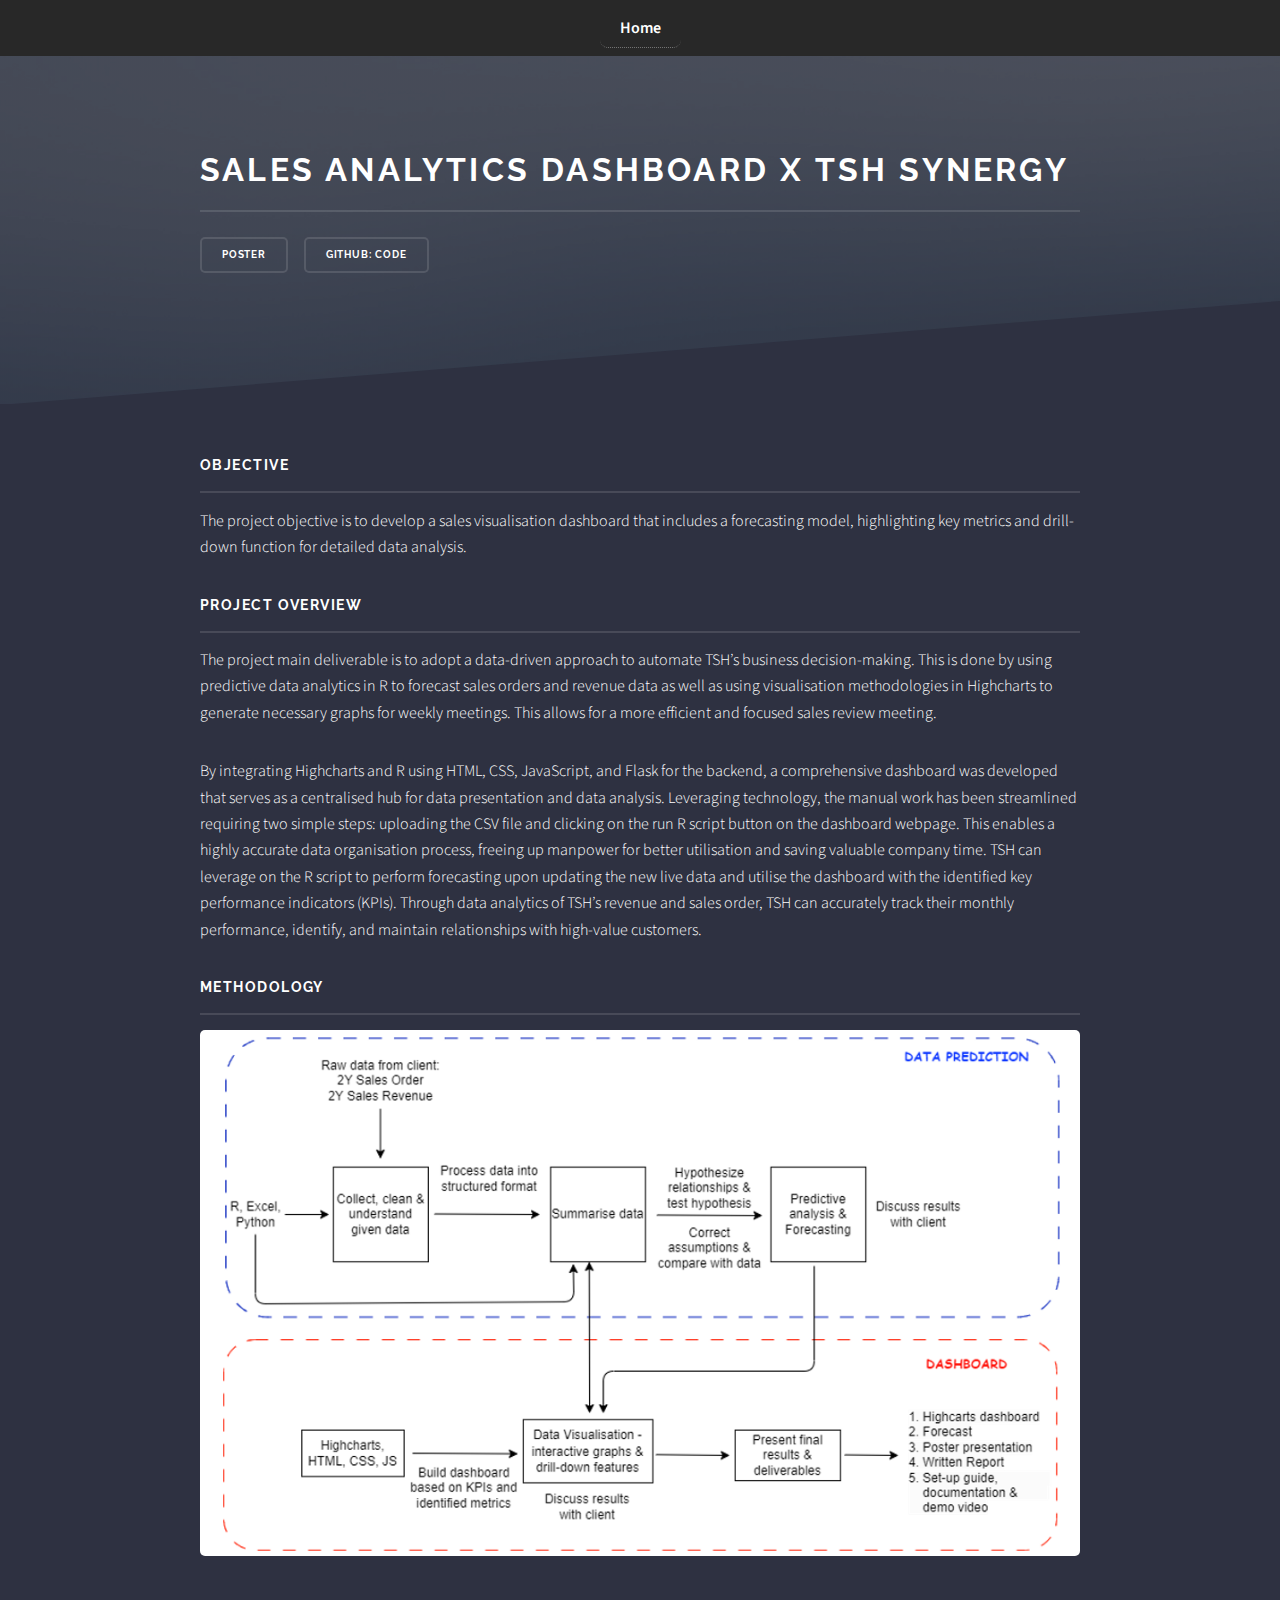
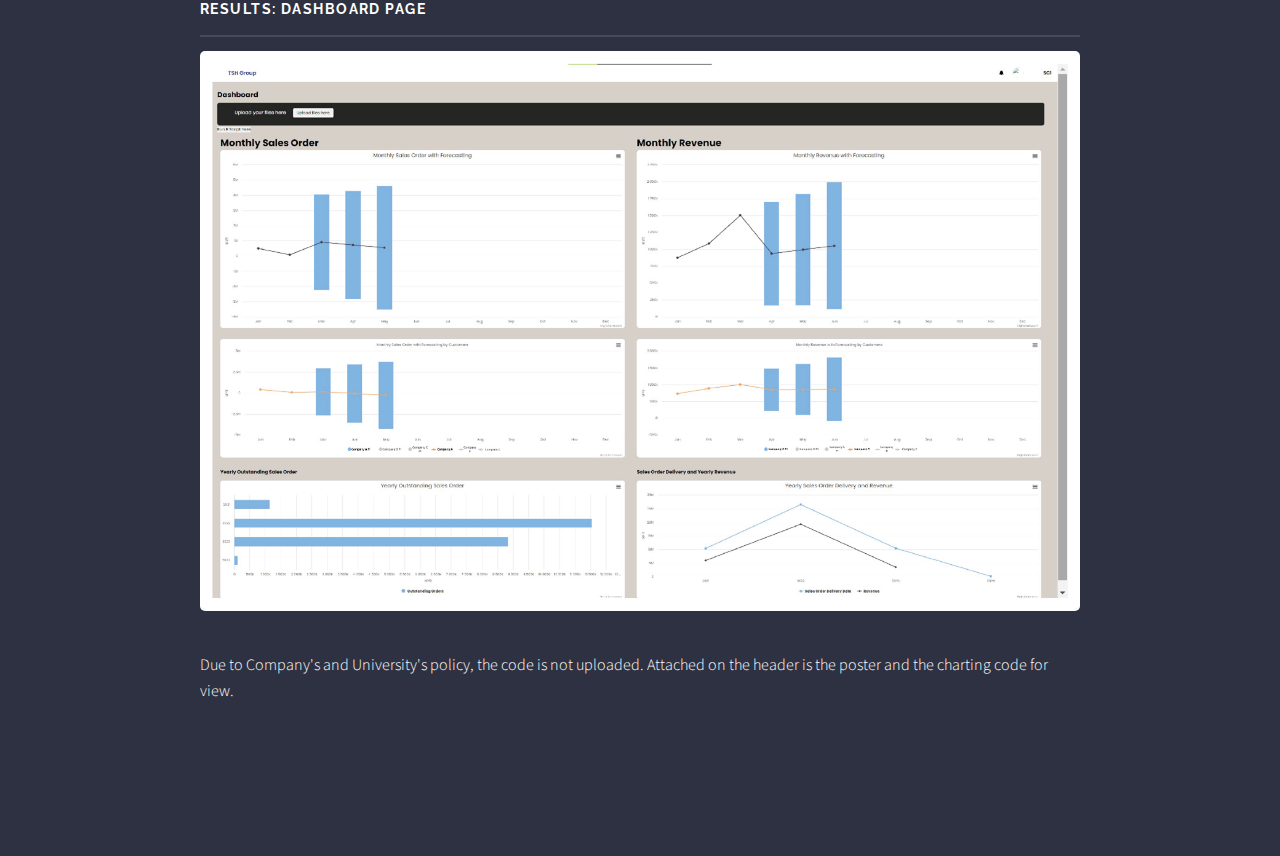
==== commit 4f3f518c: "updated sizing of image" ====
--- a/project(1).html
+++ b/project(1).html
@@ -49,11 +49,15 @@
 											<p></p>
 
 										<h3 class="major">Methodology</h3>
-										<a href="#" class="image"><img src="images/method_01.png" width="880" height="550" alt="" /></a>
+										<a href="#" class="image">
+											<img src="images/method_01.png" alt="" style="max-width: 100%; height: auto;">
+										</a>
 										<p></p>
 										<p></p>
 										<h3 class="major">Results: Dashboard Page</h3>
-										<a href="#" class="image"><img src="images/overview_01.png" width="880" height="550" alt="" /></a>
+										<a href="#" class="image">
+											<img src="images/overview_01.png" alt="" style="max-width: 100%; height: auto;">
+										</a>
 										<p></p>
 										<p></p>
 										<p>Due to Company's and University's policy, the code is not uploaded. Attached on the header is the poster and the charting code for view.</p>
